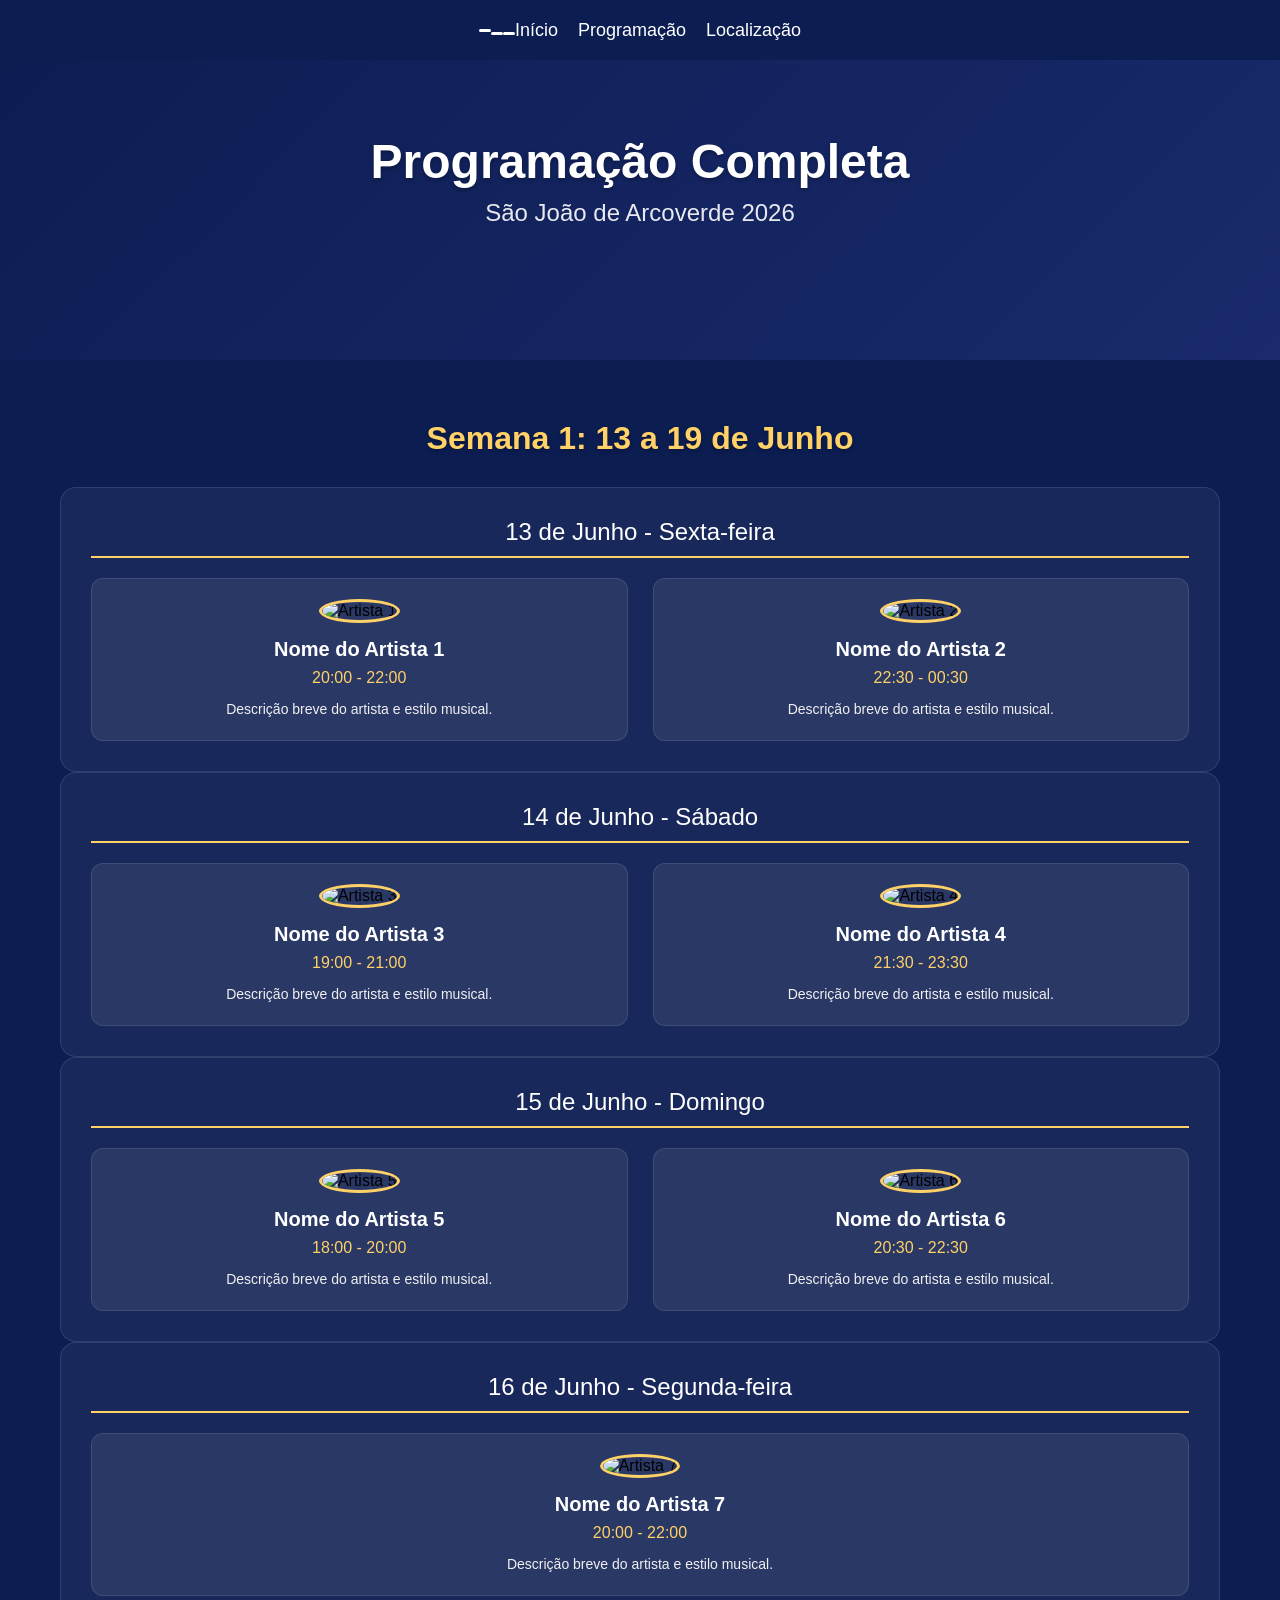
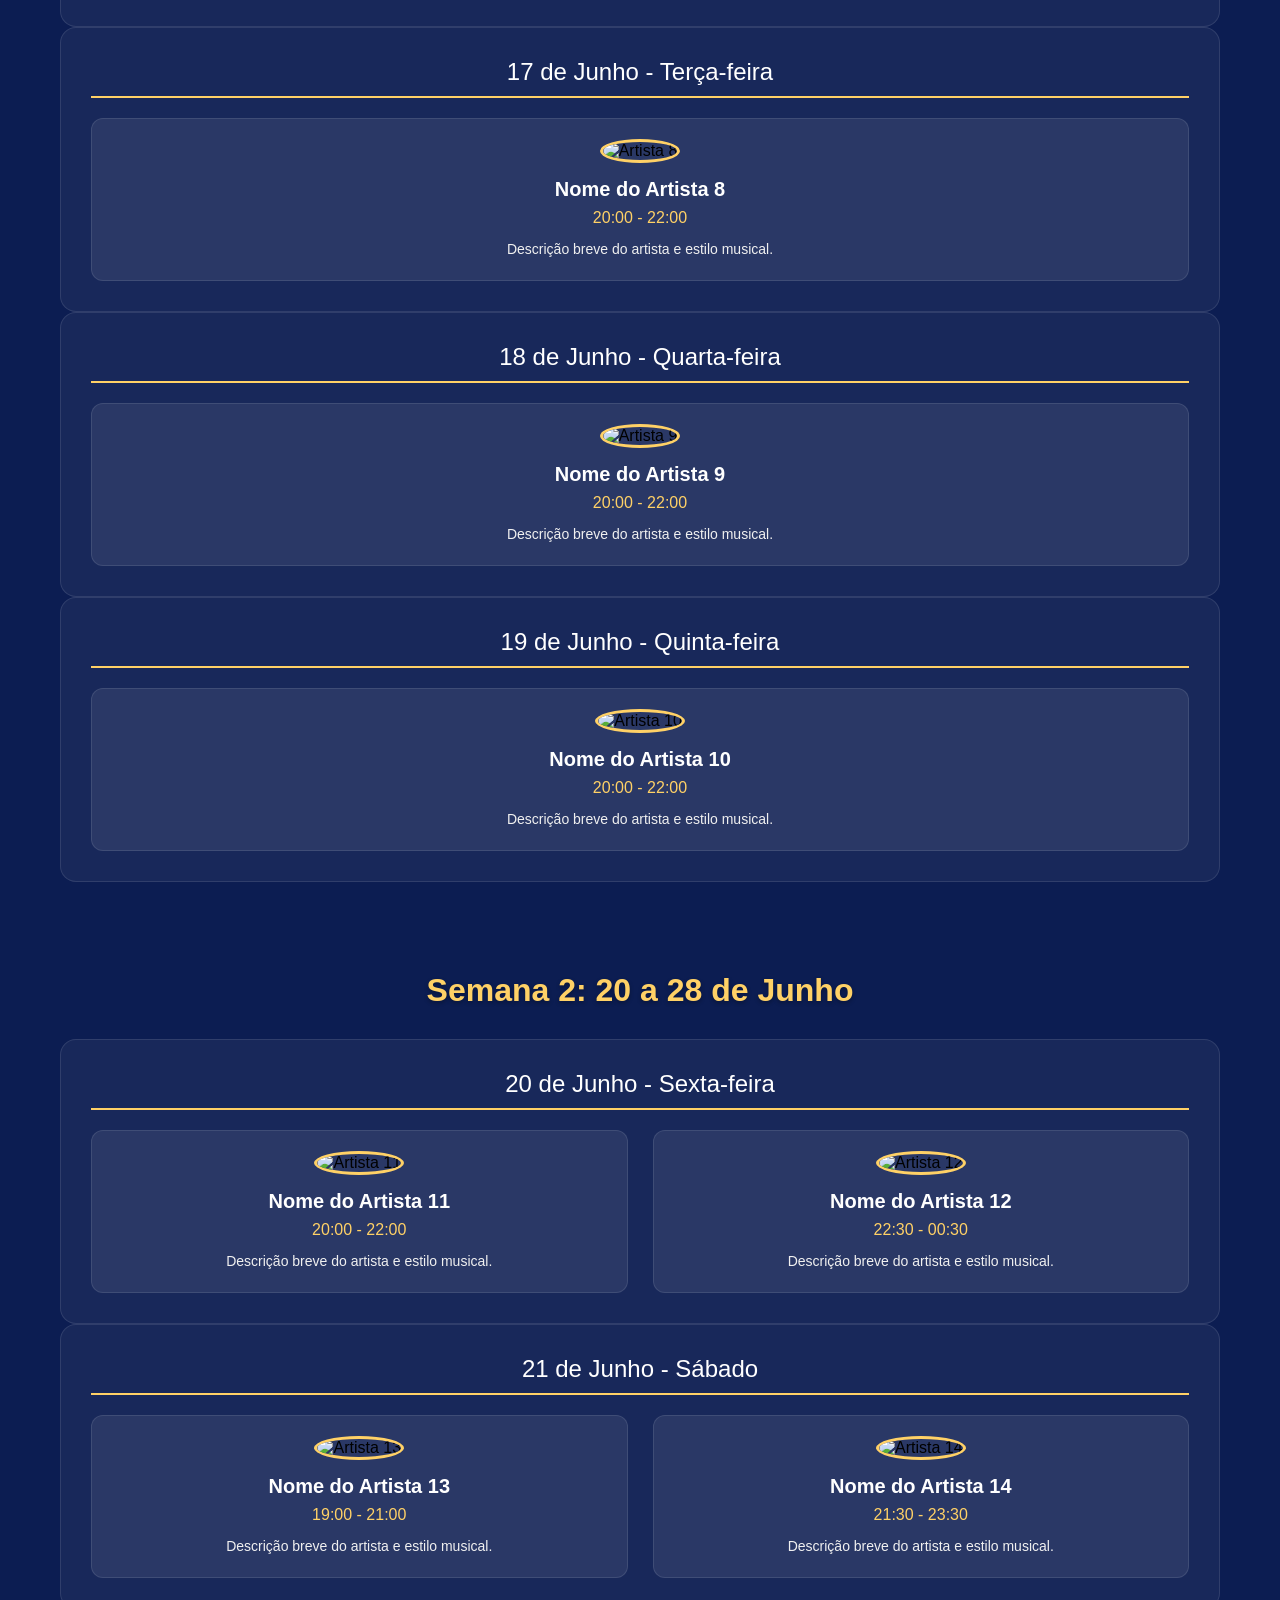
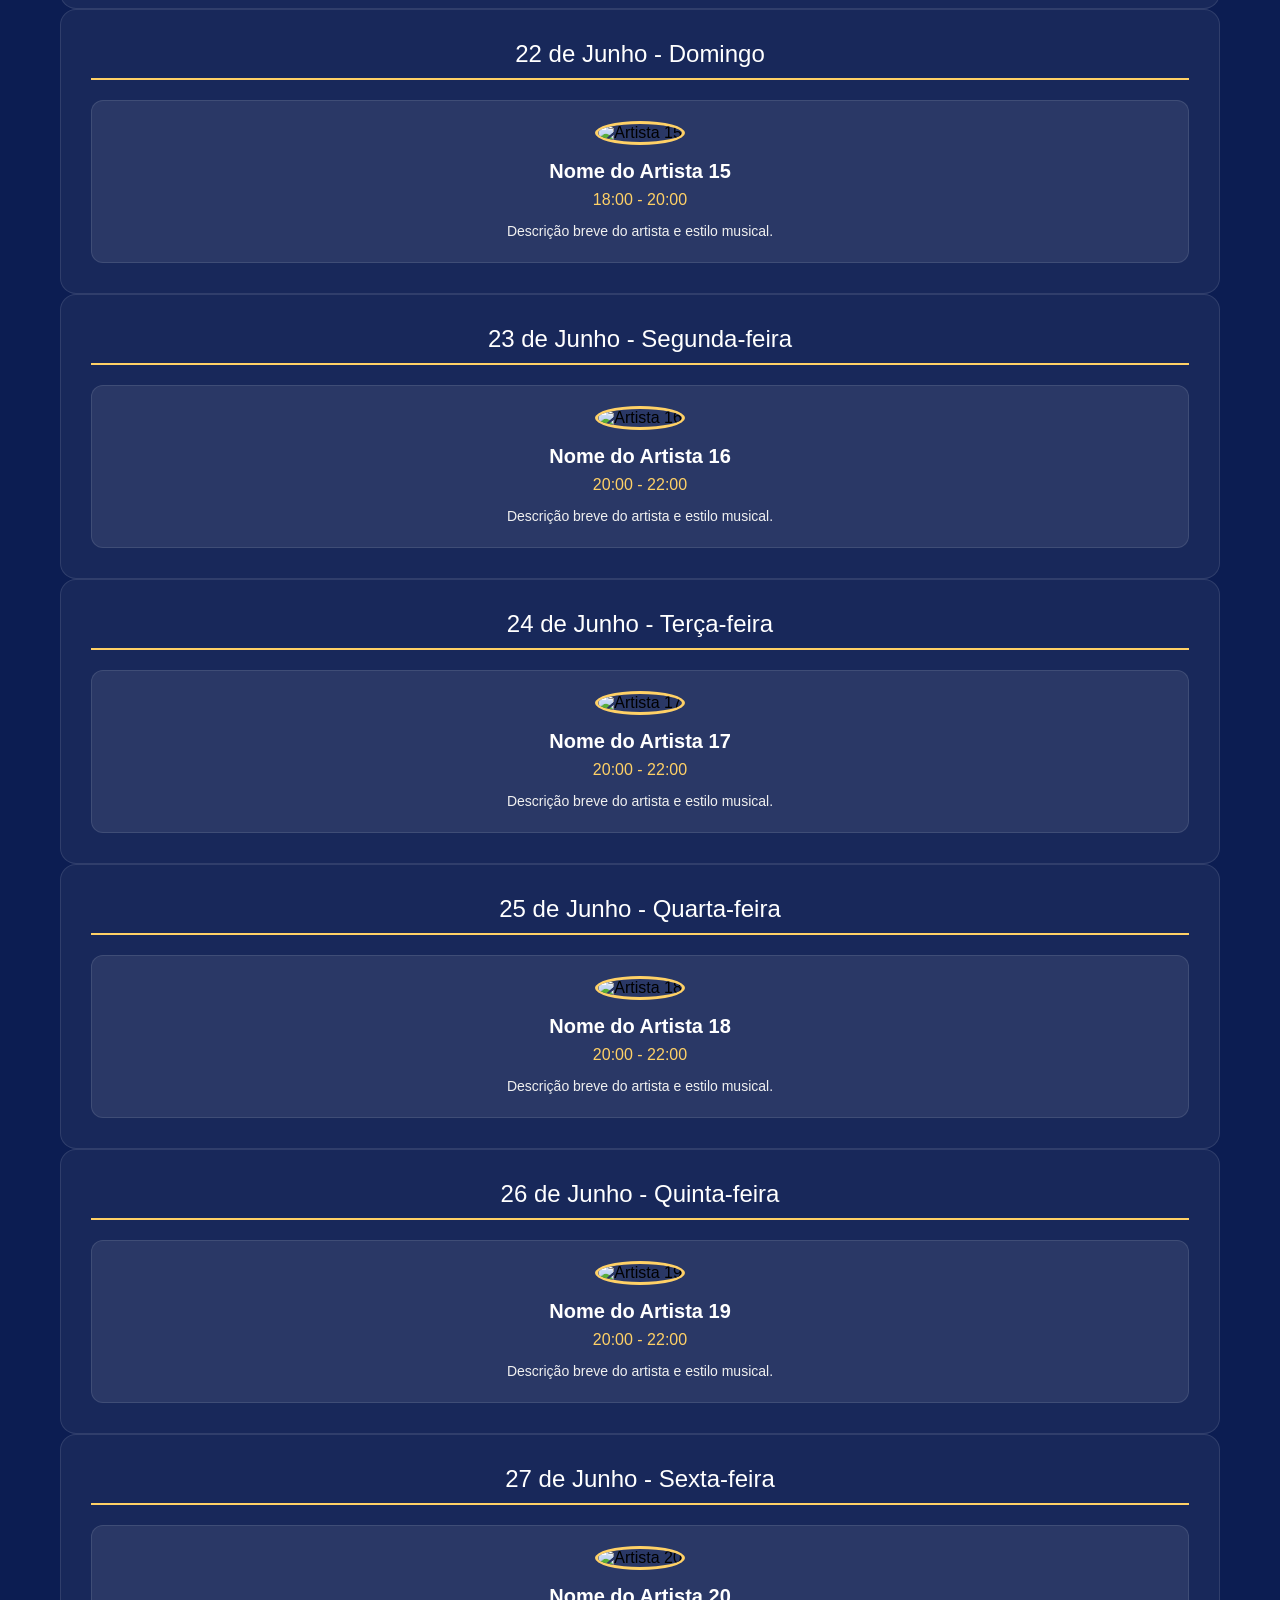
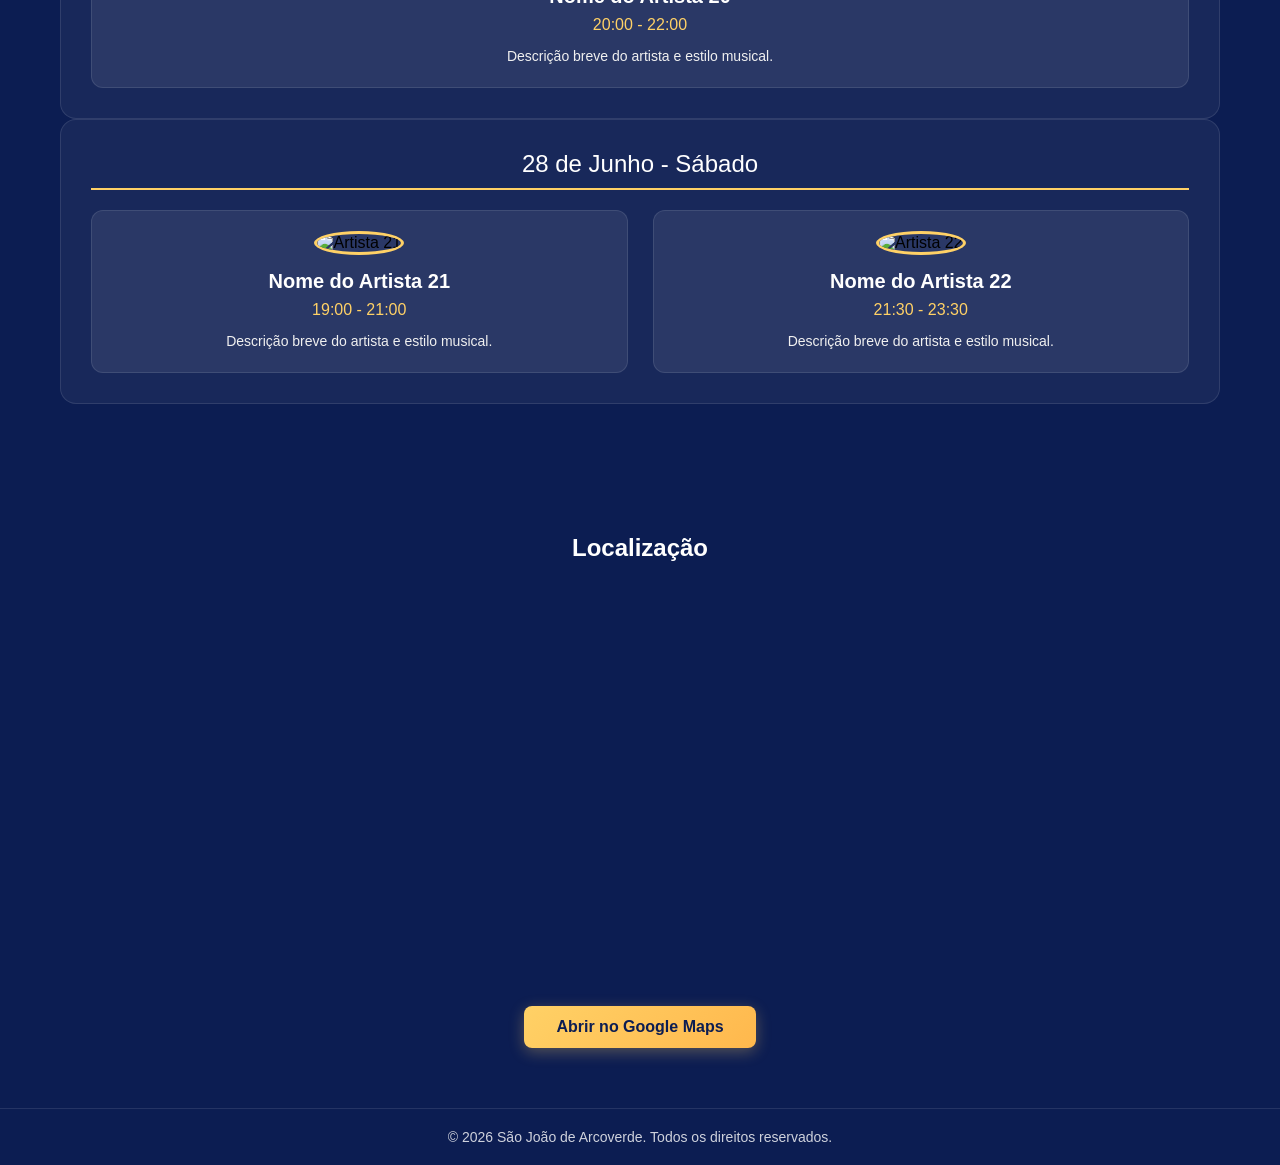
==== programacao.html @ f246c782 "galeria e pagina da programação adicionada" ====
<!DOCTYPE html>
<html lang="pt-BR">
<head>
    <meta charset="UTF-8">
    <meta name="viewport" content="width=device-width, initial-scale=1.0">
    <link rel="stylesheet" href="./assets/styles/style.css">
    <script src="./assets/js/script.js" defer></script>
    <title>Programação - São João de Arcoverde</title>
</head>
<body>
    <header>
        <button class="menuBtn" aria-label="Abrir menu">
            <span></span>
            <span></span>
            <span></span>
        </button>
        <h2 class="headTitle">São João - Arcoverde</h2>
        <nav>
            <ul class="menu hidden">
                <li><a href="./index.html">Início</a></li>
                <li><a href="./programacao.html">Programação</a></li>
                <li><a href="#localizacao">Localização</a></li>
            </ul>
        </nav>
    </header>

    <main>
        <section class="programacaoHero">
            <h1 class="programacaoTitle">Programação Completa</h1>
            <p class="programacaoSubtitle">São João de Arcoverde 2026</p>
        </section>

        <section class="programacaoContent">
            <div class="programacaoGrid">
                <!-- Semana 1: 13-19 de Junho -->
                <div class="semanaProgramacao">
                    <h2 class="semanaTitle">Semana 1: 13 a 19 de Junho</h2>
                    
                    <!-- Dia 13 -->
                    <div class="diaProgramacao">
                        <h3 class="diaTitle">13 de Junho - Sexta-feira</h3>
                        <div class="artistasDia">
                            <div class="artistaCard">
                                <img src="./assets/imgs/artista1.jpg" alt="Artista 1" class="artistaImg">
                                <h4 class="artistaNome">Nome do Artista 1</h4>
                                <p class="artistaHorario">20:00 - 22:00</p>
                                <p class="artistaDescricao">Descrição breve do artista e estilo musical.</p>
                            </div>
                            <div class="artistaCard">
                                <img src="./assets/imgs/artista2.jpg" alt="Artista 2" class="artistaImg">
                                <h4 class="artistaNome">Nome do Artista 2</h4>
                                <p class="artistaHorario">22:30 - 00:30</p>
                                <p class="artistaDescricao">Descrição breve do artista e estilo musical.</p>
                            </div>
                        </div>
                    </div>

                    <!-- Dia 14 -->
                    <div class="diaProgramacao">
                        <h3 class="diaTitle">14 de Junho - Sábado</h3>
                        <div class="artistasDia">
                            <div class="artistaCard">
                                <img src="./assets/imgs/artista3.jpg" alt="Artista 3" class="artistaImg">
                                <h4 class="artistaNome">Nome do Artista 3</h4>
                                <p class="artistaHorario">19:00 - 21:00</p>
                                <p class="artistaDescricao">Descrição breve do artista e estilo musical.</p>
                            </div>
                            <div class="artistaCard">
                                <img src="./assets/imgs/artista4.jpg" alt="Artista 4" class="artistaImg">
                                <h4 class="artistaNome">Nome do Artista 4</h4>
                                <p class="artistaHorario">21:30 - 23:30</p>
                                <p class="artistaDescricao">Descrição breve do artista e estilo musical.</p>
                            </div>
                        </div>
                    </div>

                    <!-- Dia 15 -->
                    <div class="diaProgramacao">
                        <h3 class="diaTitle">15 de Junho - Domingo</h3>
                        <div class="artistasDia">
                            <div class="artistaCard">
                                <img src="./assets/imgs/artista5.jpg" alt="Artista 5" class="artistaImg">
                                <h4 class="artistaNome">Nome do Artista 5</h4>
                                <p class="artistaHorario">18:00 - 20:00</p>
                                <p class="artistaDescricao">Descrição breve do artista e estilo musical.</p>
                            </div>
                            <div class="artistaCard">
                                <img src="./assets/imgs/artista6.jpg" alt="Artista 6" class="artistaImg">
                                <h4 class="artistaNome">Nome do Artista 6</h4>
                                <p class="artistaHorario">20:30 - 22:30</p>
                                <p class="artistaDescricao">Descrição breve do artista e estilo musical.</p>
                            </div>
                        </div>
                    </div>

                    <!-- Dia 16 -->
                    <div class="diaProgramacao">
                        <h3 class="diaTitle">16 de Junho - Segunda-feira</h3>
                        <div class="artistasDia">
                            <div class="artistaCard">
                                <img src="./assets/imgs/artista7.jpg" alt="Artista 7" class="artistaImg">
                                <h4 class="artistaNome">Nome do Artista 7</h4>
                                <p class="artistaHorario">20:00 - 22:00</p>
                                <p class="artistaDescricao">Descrição breve do artista e estilo musical.</p>
                            </div>
                        </div>
                    </div>

                    <!-- Dia 17 -->
                    <div class="diaProgramacao">
                        <h3 class="diaTitle">17 de Junho - Terça-feira</h3>
                        <div class="artistasDia">
                            <div class="artistaCard">
                                <img src="./assets/imgs/artista8.jpg" alt="Artista 8" class="artistaImg">
                                <h4 class="artistaNome">Nome do Artista 8</h4>
                                <p class="artistaHorario">20:00 - 22:00</p>
                                <p class="artistaDescricao">Descrição breve do artista e estilo musical.</p>
                            </div>
                        </div>
                    </div>

                    <!-- Dia 18 -->
                    <div class="diaProgramacao">
                        <h3 class="diaTitle">18 de Junho - Quarta-feira</h3>
                        <div class="artistasDia">
                            <div class="artistaCard">
                                <img src="./assets/imgs/artista9.jpg" alt="Artista 9" class="artistaImg">
                                <h4 class="artistaNome">Nome do Artista 9</h4>
                                <p class="artistaHorario">20:00 - 22:00</p>
                                <p class="artistaDescricao">Descrição breve do artista e estilo musical.</p>
                            </div>
                        </div>
                    </div>

                    <!-- Dia 19 -->
                    <div class="diaProgramacao">
                        <h3 class="diaTitle">19 de Junho - Quinta-feira</h3>
                        <div class="artistasDia">
                            <div class="artistaCard">
                                <img src="./assets/imgs/artista10.jpg" alt="Artista 10" class="artistaImg">
                                <h4 class="artistaNome">Nome do Artista 10</h4>
                                <p class="artistaHorario">20:00 - 22:00</p>
                                <p class="artistaDescricao">Descrição breve do artista e estilo musical.</p>
                            </div>
                        </div>
                    </div>
                </div>

                <!-- Semana 2: 20-28 de Junho -->
                <div class="semanaProgramacao">
                    <h2 class="semanaTitle">Semana 2: 20 a 28 de Junho</h2>
                    
                    <!-- Dia 20 -->
                    <div class="diaProgramacao">
                        <h3 class="diaTitle">20 de Junho - Sexta-feira</h3>
                        <div class="artistasDia">
                            <div class="artistaCard">
                                <img src="./assets/imgs/artista11.jpg" alt="Artista 11" class="artistaImg">
                                <h4 class="artistaNome">Nome do Artista 11</h4>
                                <p class="artistaHorario">20:00 - 22:00</p>
                                <p class="artistaDescricao">Descrição breve do artista e estilo musical.</p>
                            </div>
                            <div class="artistaCard">
                                <img src="./assets/imgs/artista12.jpg" alt="Artista 12" class="artistaImg">
                                <h4 class="artistaNome">Nome do Artista 12</h4>
                                <p class="artistaHorario">22:30 - 00:30</p>
                                <p class="artistaDescricao">Descrição breve do artista e estilo musical.</p>
                            </div>
                        </div>
                    </div>

                    <!-- Dia 21 -->
                    <div class="diaProgramacao">
                        <h3 class="diaTitle">21 de Junho - Sábado</h3>
                        <div class="artistasDia">
                            <div class="artistaCard">
                                <img src="./assets/imgs/artista13.jpg" alt="Artista 13" class="artistaImg">
                                <h4 class="artistaNome">Nome do Artista 13</h4>
                                <p class="artistaHorario">19:00 - 21:00</p>
                                <p class="artistaDescricao">Descrição breve do artista e estilo musical.</p>
                            </div>
                            <div class="artistaCard">
                                <img src="./assets/imgs/artista14.jpg" alt="Artista 14" class="artistaImg">
                                <h4 class="artistaNome">Nome do Artista 14</h4>
                                <p class="artistaHorario">21:30 - 23:30</p>
                                <p class="artistaDescricao">Descrição breve do artista e estilo musical.</p>
                            </div>
                        </div>
                    </div>

                    <!-- Dia 22 -->
                    <div class="diaProgramacao">
                        <h3 class="diaTitle">22 de Junho - Domingo</h3>
                        <div class="artistasDia">
                            <div class="artistaCard">
                                <img src="./assets/imgs/artista15.jpg" alt="Artista 15" class="artistaImg">
                                <h4 class="artistaNome">Nome do Artista 15</h4>
                                <p class="artistaHorario">18:00 - 20:00</p>
                                <p class="artistaDescricao">Descrição breve do artista e estilo musical.</p>
                            </div>
                        </div>
                    </div>

                    <!-- Dia 23 -->
                    <div class="diaProgramacao">
                        <h3 class="diaTitle">23 de Junho - Segunda-feira</h3>
                        <div class="artistasDia">
                            <div class="artistaCard">
                                <img src="./assets/imgs/artista16.jpg" alt="Artista 16" class="artistaImg">
                                <h4 class="artistaNome">Nome do Artista 16</h4>
                                <p class="artistaHorario">20:00 - 22:00</p>
                                <p class="artistaDescricao">Descrição breve do artista e estilo musical.</p>
                            </div>
                        </div>
                    </div>

                    <!-- Dia 24 -->
                    <div class="diaProgramacao">
                        <h3 class="diaTitle">24 de Junho - Terça-feira</h3>
                        <div class="artistasDia">
                            <div class="artistaCard">
                                <img src="./assets/imgs/artista17.jpg" alt="Artista 17" class="artistaImg">
                                <h4 class="artistaNome">Nome do Artista 17</h4>
                                <p class="artistaHorario">20:00 - 22:00</p>
                                <p class="artistaDescricao">Descrição breve do artista e estilo musical.</p>
                            </div>
                        </div>
                    </div>

                    <!-- Dia 25 -->
                    <div class="diaProgramacao">
                        <h3 class="diaTitle">25 de Junho - Quarta-feira</h3>
                        <div class="artistasDia">
                            <div class="artistaCard">
                                <img src="./assets/imgs/artista18.jpg" alt="Artista 18" class="artistaImg">
                                <h4 class="artistaNome">Nome do Artista 18</h4>
                                <p class="artistaHorario">20:00 - 22:00</p>
                                <p class="artistaDescricao">Descrição breve do artista e estilo musical.</p>
                            </div>
                        </div>
                    </div>

                    <!-- Dia 26 -->
                    <div class="diaProgramacao">
                        <h3 class="diaTitle">26 de Junho - Quinta-feira</h3>
                        <div class="artistasDia">
                            <div class="artistaCard">
                                <img src="./assets/imgs/artista19.jpg" alt="Artista 19" class="artistaImg">
                                <h4 class="artistaNome">Nome do Artista 19</h4>
                                <p class="artistaHorario">20:00 - 22:00</p>
                                <p class="artistaDescricao">Descrição breve do artista e estilo musical.</p>
                            </div>
                        </div>
                    </div>

                    <!-- Dia 27 -->
                    <div class="diaProgramacao">
                        <h3 class="diaTitle">27 de Junho - Sexta-feira</h3>
                        <div class="artistasDia">
                            <div class="artistaCard">
                                <img src="./assets/imgs/artista20.jpg" alt="Artista 20" class="artistaImg">
                                <h4 class="artistaNome">Nome do Artista 20</h4>
                                <p class="artistaHorario">20:00 - 22:00</p>
                                <p class="artistaDescricao">Descrição breve do artista e estilo musical.</p>
                            </div>
                        </div>
                    </div>

                    <!-- Dia 28 -->
                    <div class="diaProgramacao">
                        <h3 class="diaTitle">28 de Junho - Sábado</h3>
                        <div class="artistasDia">
                            <div class="artistaCard">
                                <img src="./assets/imgs/artista21.jpg" alt="Artista 21" class="artistaImg">
                                <h4 class="artistaNome">Nome do Artista 21</h4>
                                <p class="artistaHorario">19:00 - 21:00</p>
                                <p class="artistaDescricao">Descrição breve do artista e estilo musical.</p>
                            </div>
                            <div class="artistaCard">
                                <img src="./assets/imgs/artista22.jpg" alt="Artista 22" class="artistaImg">
                                <h4 class="artistaNome">Nome do Artista 22</h4>
                                <p class="artistaHorario">21:30 - 23:30</p>
                                <p class="artistaDescricao">Descrição breve do artista e estilo musical.</p>
                            </div>
                        </div>
                    </div>
                </div>
            </div>
        </section>

        <section class="mapArea" id="localizacao">
            <h2 class="mapTitle">Localização</h2>
            <iframe
                class="googleMap"
                src="https://www.google.com/maps/embed?pb=!1m18!1m12!1m3!1d3941.6926943689827!2d-37.047869536807184!3d-8.420156169246644!2m3!1f0!2f0!3f0!3m2!1i1024!2i768!4f13.1!3m3!1m2!1s0x7abc1e1e1e1e1e1d%3A0x1e1e1e1e1e1e1e1e!2sSão%20João%20-%20Arcoverde!5e0!3m2!1spt-BR!2sbr!4v1234567890"
                allowfullscreen=""
                loading="lazy"
                referrerpolicy="no-referrer-when-downgrade">
            </iframe>
            <a href="https://maps.app.goo.gl/v4V2ymxWU1QbPWB77" target="_blank" class="mapsRouteBtn">
                Abrir no Google Maps
            </a>
        </section>
    </main>

    <footer>
        <p>&copy; 2026 São João de Arcoverde. Todos os direitos reservados.</p>
    </footer>

</body>
</html>
---- assets/styles/style.css ----
* {
  margin: 0;
  padding: 0;
  box-sizing: border-box;
  /* border: 1px solid gray; */
}

body {
  font-family: "Poppins", sans-serif;
  background: #f5f5f5;
  display: flex;
  flex-direction: column;
  min-height: 100vh;
  background-color: #0c1d52;
}

main {
  flex: 1;
  width: 100%;
}

header {
  width: 100%;
  height: 60px;
  background-color: #0c1d52;
  color: white;
  display: flex;
  justify-content: center;
  align-items: center;
  position: fixed;
  top: 0;
  left: 0;
  z-index: 1000;
}

nav ul {
  list-style: none;
  display: flex;
  gap: 20px;
}

nav ul li a {
  color: white;
  text-decoration: none;
  font-size: 18px;
  transition: color 0.3s ease;
}

nav ul li a:hover {
  color: #ff6347;
}

.menuBtn {
  display: none;
  background: none;
  border: none;
  width: 36px;
  height: 36px;
  cursor: pointer;
  position: relative;
  padding: 0;
  justify-content: center;
  align-items: center;
  display: inline-flex;
}

.menuBtn span {
  display: block;
  width: 100%;
  height: 3px;
  background: white;
  border-radius: 2px;
  transition: transform 0.3s ease, opacity 0.25s ease;
}

.menuBtn span + span {
  margin-top: 6px;
}

.menuBtn.active span:nth-child(1) {
  transform: translateY(9px) rotate(45deg);
}

.menuBtn.active span:nth-child(2) {
  opacity: 0;
  transform: translateX(-10px);
}

.menuBtn.active span:nth-child(3) {
  transform: translateY(-9px) rotate(-45deg);
}

.headTitle {
  display: none;
  font-size: 18px;
  font-weight: bold;
  color: white;
}

.mapArea {
  width: 100%;
  max-width: 900px;
  margin: 40px auto;
  padding: 20px;
  text-align: center;
}

.mapTitle {
  color: white;
  font-size: 24px;
  font-weight: bold;
  margin-bottom: 20px;
}

.googleMap {
  width: 100%;
  height: 400px;
  border: none;
  border-radius: 12px;
  margin-bottom: 20px;
}

.mapsRouteBtn {
  display: inline-block;
  background: linear-gradient(135deg, #ffd166 0%, #ffb84d 100%);
  color: #0c1d52;
  padding: 12px 32px;
  border-radius: 8px;
  text-decoration: none;
  font-weight: 600;
  font-size: 16px;
  transition: transform 0.3s ease, box-shadow 0.3s ease;
  box-shadow: 0 4px 15px rgba(255, 209, 102, 0.3);
}

.mapsRouteBtn:hover {
  transform: translateY(-2px);
  box-shadow: 0 6px 20px rgba(255, 209, 102, 0.5);
}

.seeProgramation {
  width: 100%;
  display: flex;
  justify-content: center;
  margin: 40px 0 20px;
}

.seeProgramationBtn {
  display: inline-block;
  background: linear-gradient(135deg, #ff2c2c 0%, #ff2c2c 100%);
  color: white;
  padding: 14px 32px;
  border-radius: 999px;
  text-decoration: none;
  font-weight: bold;
  font-size: 16px;
  transition: transform 0.25s ease, box-shadow 0.25s ease, opacity 0.25s ease;
  box-shadow: 0 8px 20px rgba(0, 0, 0, 0.18);
}

.seeProgramationBtn:hover {
  transform: translateY(-2px);
  opacity: 0.95;
  box-shadow: 0 10px 24px rgba(0, 0, 0, 0.2);
}

.programacaoHero {
  width: 100%;
  height: 40vh;
  display: flex;
  flex-direction: column;
  justify-content: center;
  align-items: center;
  background: linear-gradient(135deg, #0c1d52 0%, #1a2a6c 100%);
  color: white;
  text-align: center;
  padding: 20px;
}

.programacaoTitle {
  font-size: 48px;
  font-weight: 700;
  margin-bottom: 10px;
  text-shadow: 0 2px 4px rgba(0, 0, 0, 0.3);
}

.programacaoSubtitle {
  font-size: 24px;
  opacity: 0.9;
  font-weight: 300;
}

.programacaoContent {
  width: 100%;
  max-width: 1200px;
  margin: 60px auto;
  padding: 0 20px;
}

.programacaoGrid {
  display: grid;
  gap: 40px;
}

.diaProgramacao {
  background: rgba(255, 255, 255, 0.05);
  border-radius: 16px;
  padding: 30px;
  border: 1px solid rgba(255, 255, 255, 0.1);
}

.diaTitle {
  color: white;
  font-size: 28px;
  font-weight: 600;
  margin-bottom: 25px;
  text-align: center;
}

.artistasDia {
  display: grid;
  grid-template-columns: repeat(auto-fit, minmax(300px, 1fr));
  gap: 25px;
}

.artistaCard {
  background: rgba(255, 255, 255, 0.08);
  border-radius: 12px;
  padding: 20px;
  text-align: center;
  transition: transform 0.3s ease, box-shadow 0.3s ease;
  border: 1px solid rgba(255, 255, 255, 0.1);
}

.artistaCard:hover {
  transform: translateY(-5px);
  box-shadow: 0 8px 25px rgba(0, 0, 0, 0.2);
}

.artistaImg {
  width: 120px;
  height: 120px;
  border-radius: 50%;
  -o-object-fit: cover;
     object-fit: cover;
  margin-bottom: 15px;
  border: 3px solid #ffd166;
}

.artistaNome {
  color: white;
  font-size: 20px;
  font-weight: 600;
  margin-bottom: 8px;
}

.artistaHorario {
  color: #ffd166;
  font-size: 16px;
  font-weight: 500;
  margin-bottom: 12px;
}

.artistaDescricao {
  color: #f0f0f0;
  font-size: 14px;
  line-height: 1.5;
}

.semanaProgramacao {
  margin-bottom: 50px;
}

.semanaTitle {
  color: #ffd166;
  font-size: 32px;
  font-weight: 600;
  margin-bottom: 30px;
  text-align: center;
  text-shadow: 0 2px 4px rgba(0, 0, 0, 0.3);
}

.diaTitle {
  color: white;
  font-size: 24px;
  font-weight: 500;
  margin-bottom: 20px;
  text-align: center;
  border-bottom: 2px solid #ffd166;
  padding-bottom: 10px;
}

footer {
  width: 100%;
  background-color: #0c1d52;
  color: white;
  text-align: center;
  padding: 20px 0;
  margin-top: auto;
  border-top: 1px solid rgba(255, 255, 255, 0.1);
}

footer p {
  margin: 0;
  font-size: 14px;
  opacity: 0.8;
}

@media (max-width: 768px) {
  .menuBtn {
    display: block;
    position: absolute;
    right: 5%;
    text-align: center;
  }
  .headTitle {
    display: block;
    position: absolute;
    left: 50%;
    transform: translateX(-50%);
  }
  main {
    width: 100%;
    height: 100%;
  }
  .backgroundImageArea {
    width: 100%;
    height: 30vh;
    display: flex;
    justify-content: center;
    align-items: center;
  }
  .backgroundImage {
    width: 100%;
    height: 100%;
    -o-object-fit: cover;
       object-fit: cover;
    background-color: white;
  }
  .regressiveCountArea h2 {
    color: white;
    font: bold 20px "Poppins", sans-serif;
    text-align: center;
  }
  .regressiveCountArea .regressiveCount {
    display: flex;
    justify-content: center;
    gap: 18px;
    flex-wrap: wrap;
    width: 100%;
    margin-top: 12px;
  }
  .regressiveCountArea .countdown-item {
    background: rgba(255, 255, 255, 0.08);
    border: 1px solid rgba(255, 255, 255, 0.18);
    border-radius: 14px;
    min-width: 90px;
    padding: 16px 14px;
    text-align: center;
  }
  .regressiveCountArea .countdown-value {
    display: block;
    font-size: 36px;
    font-weight: 700;
    color: #ffd166;
  }
  .regressiveCountArea .countdown-label {
    display: block;
    margin-top: 8px;
    font-size: 12px;
    letter-spacing: 0.14em;
    color: #f0f0f0;
  }
  .regressiveCountArea .countdown-ended {
    color: #ffd166;
    font-size: 18px;
    text-align: center;
    width: 100%;
  }
  .regressiveCountArea {
    width: 80%;
    height: 20vh;
    display: flex;
    justify-content: center;
    align-items: center;
    flex-direction: column;
    margin: 0 auto;
  }
  .galery {
    width: 100%;
    max-width: 1200px;
    margin: 60px auto 0;
    padding: 0 20px;
    text-align: center;
  }
  .galeryTitle {
    color: white;
    font: bold 24px "Poppins", sans-serif;
    margin-bottom: 20px;
  }
  .galeryContainer {
    overflow: hidden;
    width: 100%;
    border-radius: 12px;
    box-shadow: 0 4px 20px rgba(0, 0, 0, 0.3);
    position: relative;
  }
  .galeryImages {
    display: flex;
    width: 100%;
    transition: transform 0.5s ease;
  }
  .galeryImage {
    width: 100%;
    height: 400px;
    -o-object-fit: cover;
       object-fit: cover;
    flex-shrink: 0;
  }
  .galeryBtn {
    position: absolute;
    top: 50%;
    transform: translateY(-50%);
    background: rgba(255, 255, 255, 0.2);
    border: none;
    color: white;
    font-size: 24px;
    width: 50px;
    height: 50px;
    border-radius: 50%;
    cursor: pointer;
    display: flex;
    align-items: center;
    justify-content: center;
    transition: background 0.3s ease, transform 0.2s ease;
    z-index: 10;
  }
  .galeryBtn:hover {
    background: rgba(255, 255, 255, 0.4);
    transform: translateY(-50%) scale(1.1);
  }
  .prevBtn {
    left: 10px;
  }
  .nextBtn {
    right: 10px;
  }
  nav ul {
    display: flex;
    flex-direction: column;
    gap: 10px;
    position: absolute;
    top: 60px;
    right: 0px;
    background-color: #0c1d52;
    padding: 10px;
    border-radius: 5px;
    overflow: hidden;
    max-height: 0;
    opacity: 0;
    visibility: hidden;
    transform: translateY(-12px);
    transition: max-height 0.35s ease, opacity 0.35s ease, transform 0.35s ease, visibility 0.35s ease;
    pointer-events: none;
  }
  nav ul.show {
    max-height: 240px;
    opacity: 1;
    visibility: visible;
    transform: translateY(0);
    pointer-events: auto;
  }
  nav ul li a:hover {
    color: #ff6347;
  }
  .mapArea {
    width: 95%;
    padding: 15px;
    margin: 30px auto;
  }
  .mapTitle {
    font-size: 20px;
    margin-bottom: 15px;
  }
  .googleMap {
    height: 300px;
    margin-bottom: 15px;
  }
  .mapsRouteBtn {
    width: 100%;
    padding: 14px 20px;
    font-size: 14px;
  }
  .galery {
    width: 95%;
    padding: 15px;
    margin: 40px auto 0;
  }
  .galeryTitle {
    font-size: 20px;
    margin-bottom: 15px;
  }
  .galeryImage {
    height: 250px;
  }
  .galeryBtn {
    width: 40px;
    height: 40px;
    font-size: 20px;
  }
  .programacaoHero {
    height: 30vh;
    padding: 15px;
  }
  .programacaoTitle {
    font-size: 32px;
  }
  .programacaoSubtitle {
    font-size: 18px;
  }
  .programacaoContent {
    margin: 40px auto;
    padding: 0 15px;
  }
  .diaProgramacao {
    padding: 20px;
  }
  .diaTitle {
    font-size: 24px;
    margin-bottom: 20px;
  }
  .artistasDia {
    grid-template-columns: 1fr;
    gap: 20px;
  }
  .artistaCard {
    padding: 15px;
  }
  .artistaImg {
    width: 100px;
    height: 100px;
  }
  .artistaNome {
    font-size: 18px;
  }
  .artistaHorario {
    font-size: 14px;
  }
  .artistaDescricao {
    font-size: 13px;
  }
}/*# sourceMappingURL=style.css.map */
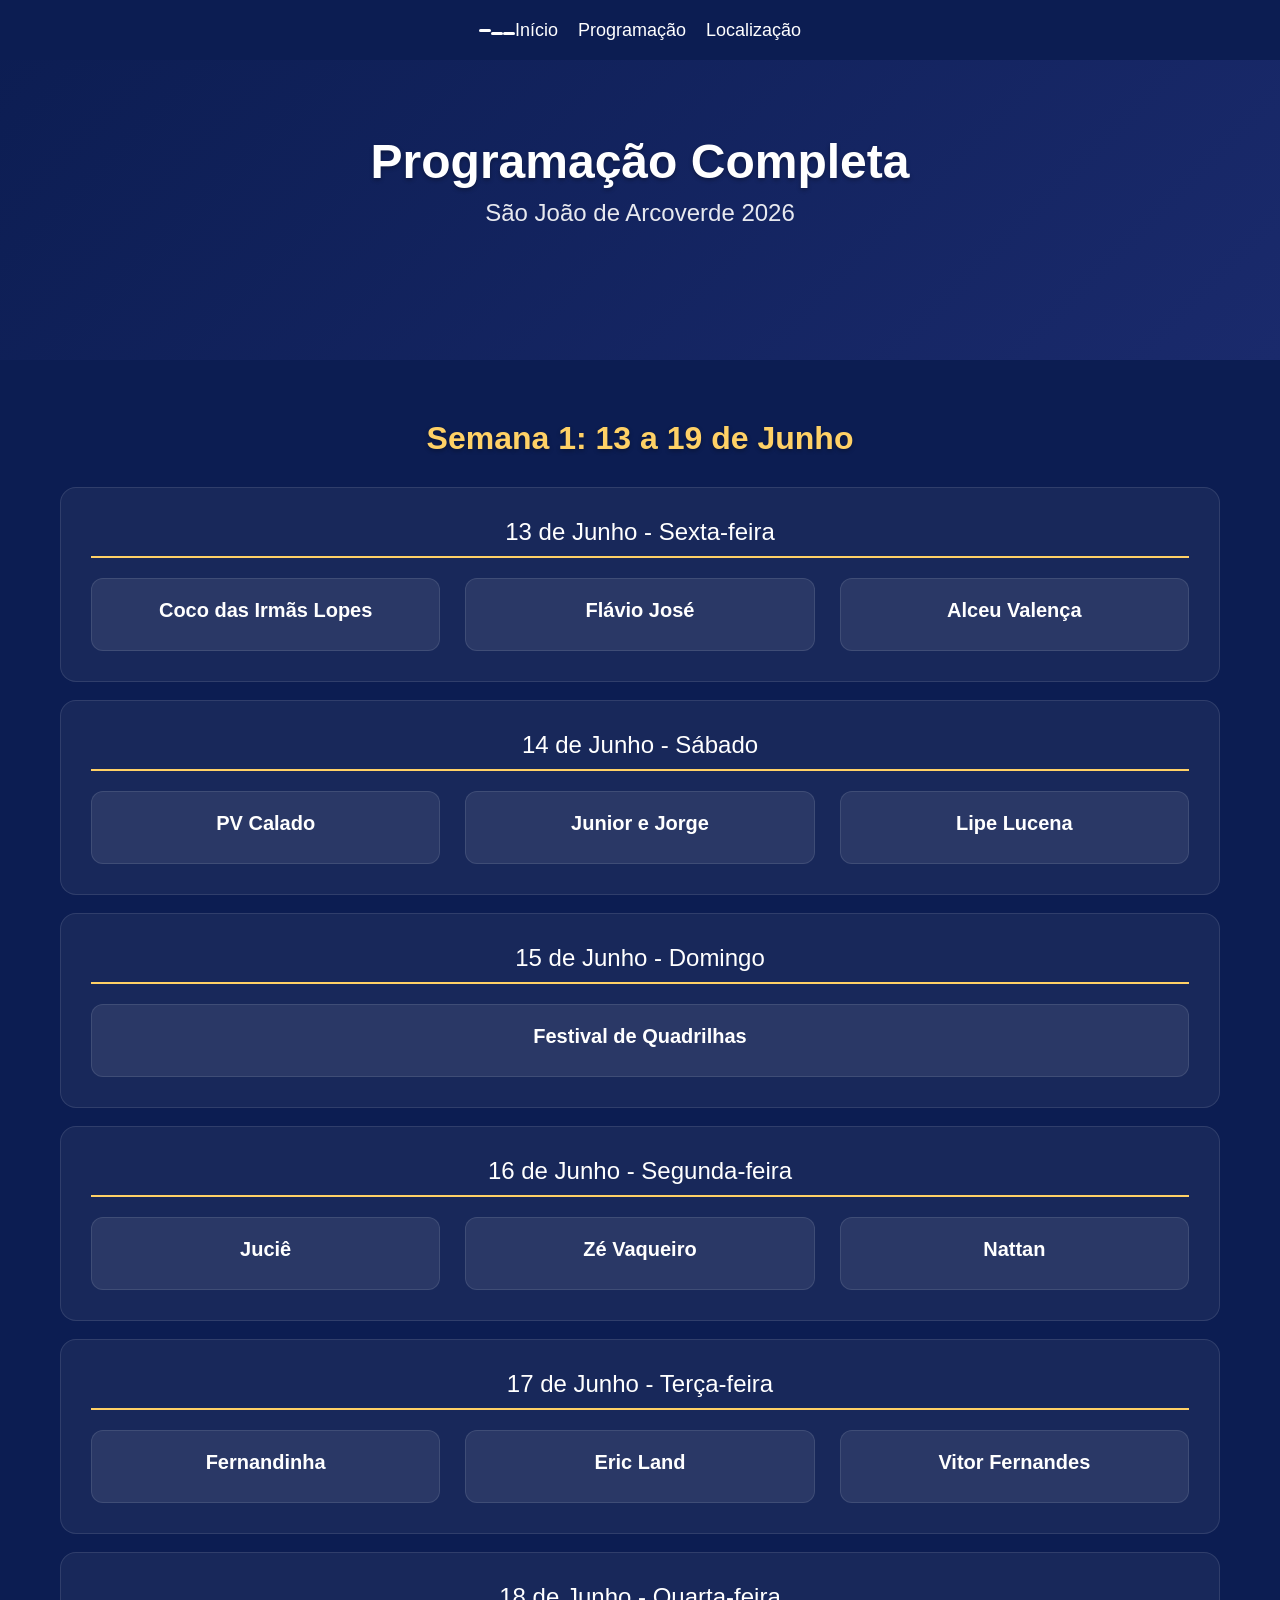
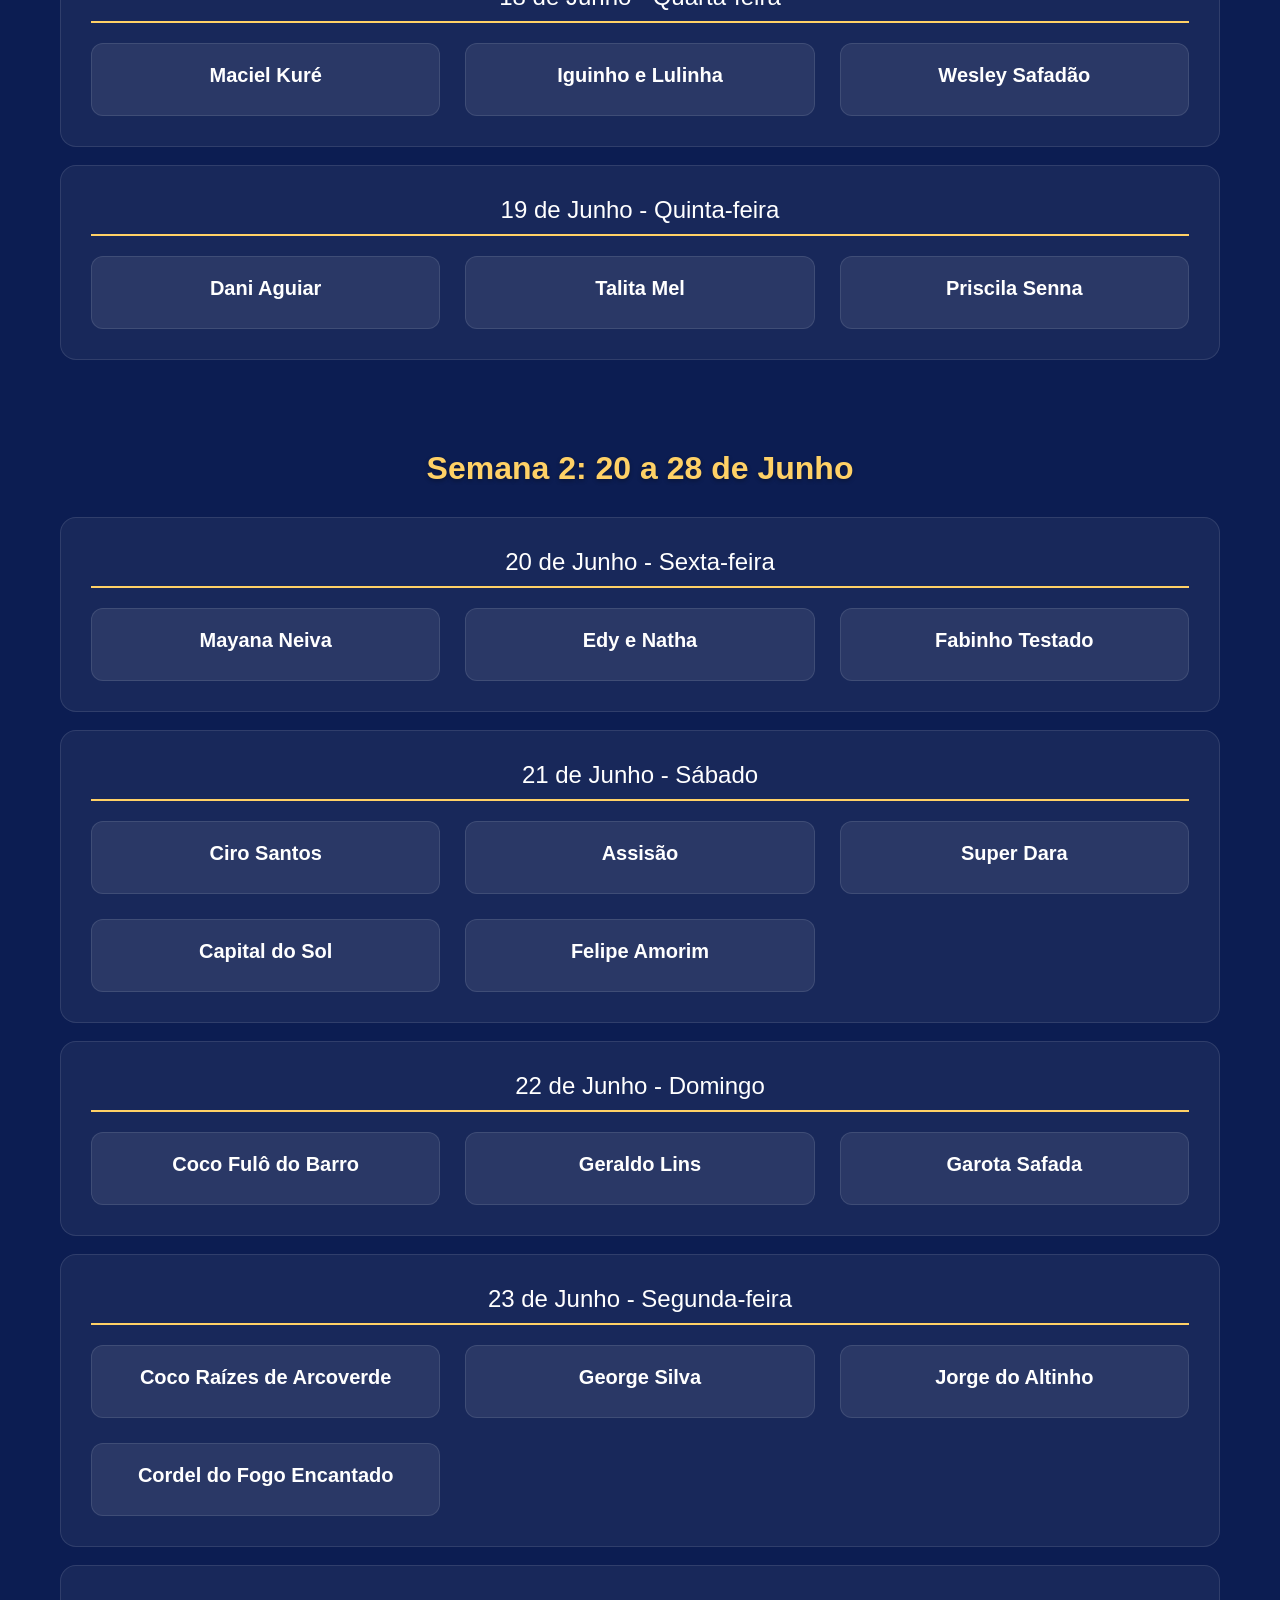
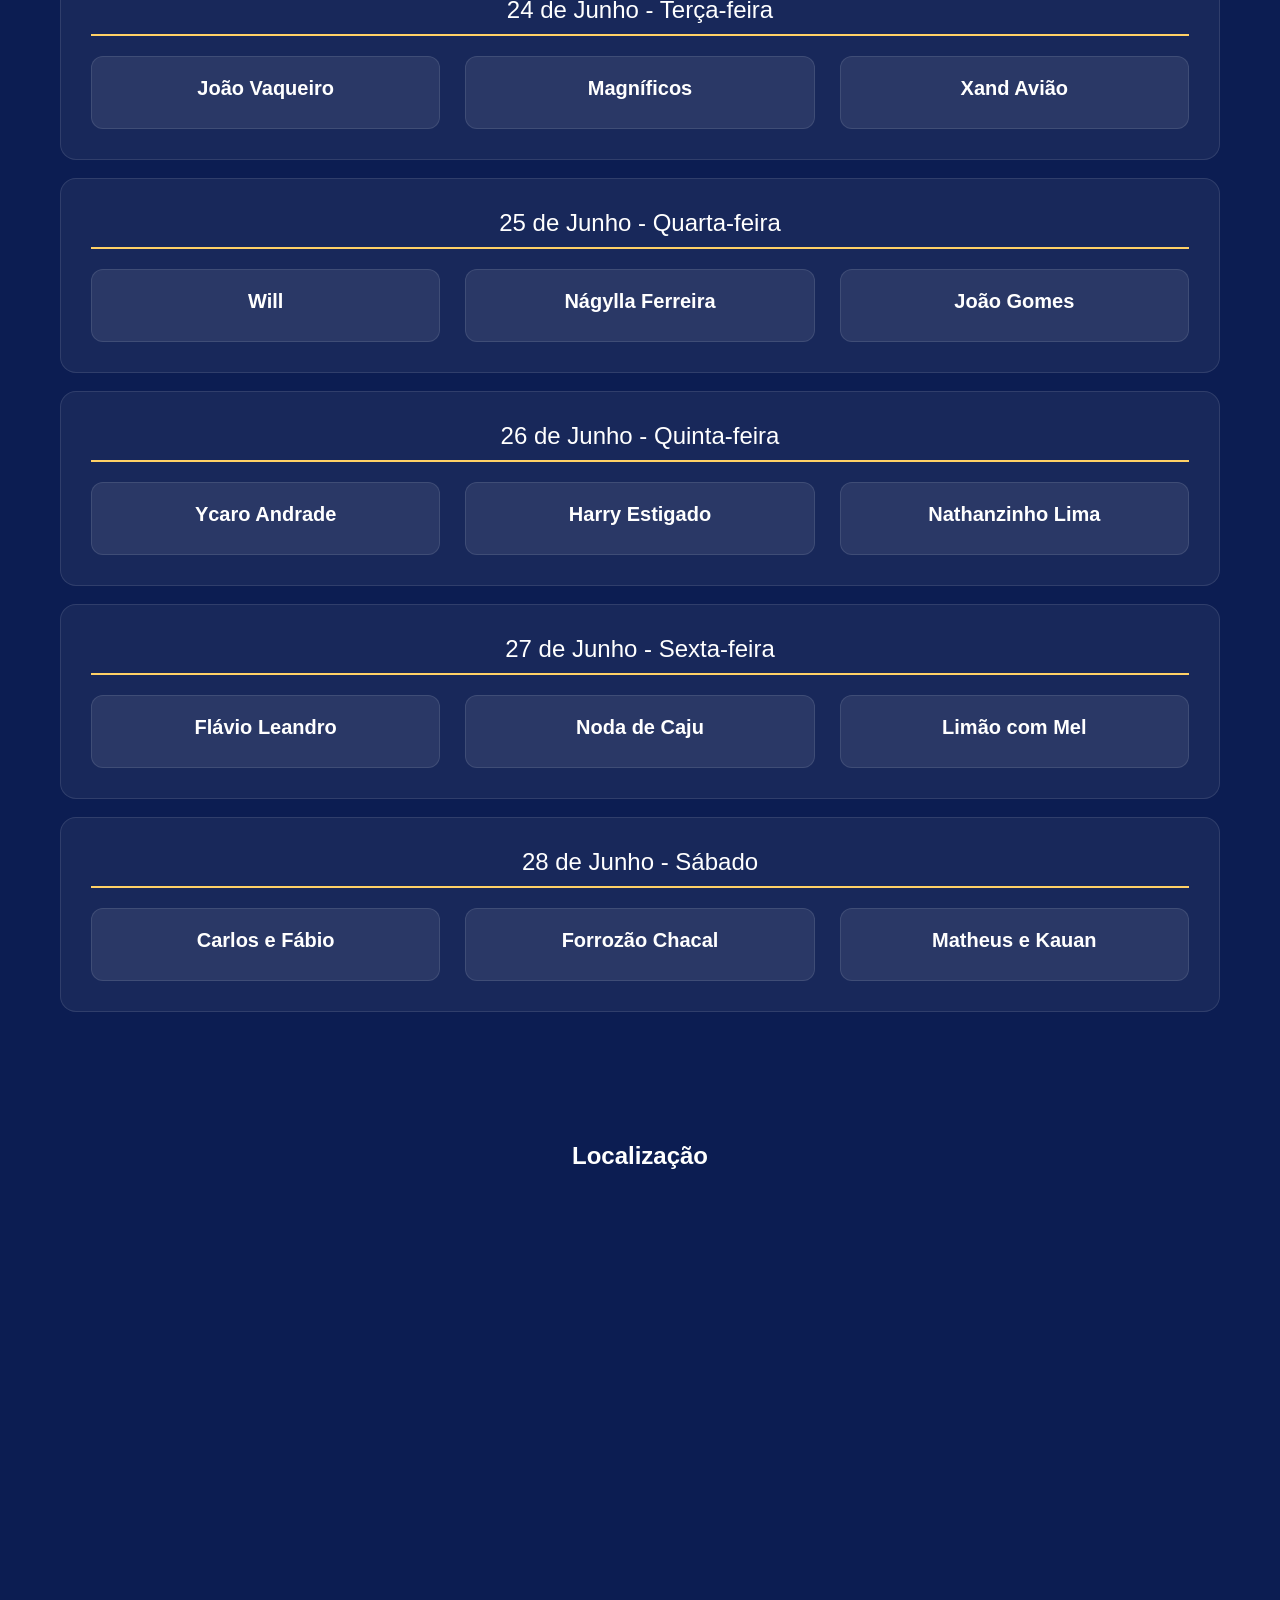
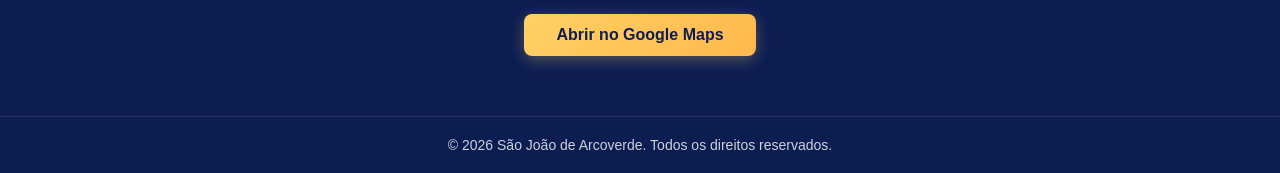
==== commit 13ddca98: "programação atualizada com os nomes dos artistas" ====
--- a/programacao.html
+++ b/programacao.html
@@ -32,255 +32,267 @@
 
         <section class="programacaoContent">
             <div class="programacaoGrid">
-                <!-- Semana 1: 13-19 de Junho -->
                 <div class="semanaProgramacao">
                     <h2 class="semanaTitle">Semana 1: 13 a 19 de Junho</h2>
-                    
+
                     <!-- Dia 13 -->
                     <div class="diaProgramacao">
                         <h3 class="diaTitle">13 de Junho - Sexta-feira</h3>
                         <div class="artistasDia">
                             <div class="artistaCard">
-                                <img src="./assets/imgs/artista1.jpg" alt="Artista 1" class="artistaImg">
-                                <h4 class="artistaNome">Nome do Artista 1</h4>
-                                <p class="artistaHorario">20:00 - 22:00</p>
-                                <p class="artistaDescricao">Descrição breve do artista e estilo musical.</p>
-                            </div>
-                            <div class="artistaCard">
-                                <img src="./assets/imgs/artista2.jpg" alt="Artista 2" class="artistaImg">
-                                <h4 class="artistaNome">Nome do Artista 2</h4>
-                                <p class="artistaHorario">22:30 - 00:30</p>
-                                <p class="artistaDescricao">Descrição breve do artista e estilo musical.</p>
-                            </div>
-                        </div>
-                    </div>
-
+                                <h4 class="artistaNome">Coco das Irmãs Lopes</h4>
+                            </div>
+                            <div class="artistaCard">
+                                <h4 class="artistaNome">Flávio José</h4>
+                            </div>
+                            <div class="artistaCard">
+                                <h4 class="artistaNome">Alceu Valença</h4>
+                            </div>
+                        </div>
+                    </div>
+                    <br>
                     <!-- Dia 14 -->
                     <div class="diaProgramacao">
                         <h3 class="diaTitle">14 de Junho - Sábado</h3>
                         <div class="artistasDia">
                             <div class="artistaCard">
-                                <img src="./assets/imgs/artista3.jpg" alt="Artista 3" class="artistaImg">
-                                <h4 class="artistaNome">Nome do Artista 3</h4>
-                                <p class="artistaHorario">19:00 - 21:00</p>
-                                <p class="artistaDescricao">Descrição breve do artista e estilo musical.</p>
-                            </div>
-                            <div class="artistaCard">
-                                <img src="./assets/imgs/artista4.jpg" alt="Artista 4" class="artistaImg">
-                                <h4 class="artistaNome">Nome do Artista 4</h4>
-                                <p class="artistaHorario">21:30 - 23:30</p>
-                                <p class="artistaDescricao">Descrição breve do artista e estilo musical.</p>
-                            </div>
-                        </div>
-                    </div>
-
+                                <h4 class="artistaNome">PV Calado</h4>
+                            </div>
+                            <div class="artistaCard">
+                                <h4 class="artistaNome">Junior e Jorge</h4>
+                            </div>
+                            <div class="artistaCard">
+                                <h4 class="artistaNome">Lipe Lucena</h4>
+                            </div>
+                        </div>
+                    </div>
+                    <br>
                     <!-- Dia 15 -->
                     <div class="diaProgramacao">
                         <h3 class="diaTitle">15 de Junho - Domingo</h3>
                         <div class="artistasDia">
                             <div class="artistaCard">
-                                <img src="./assets/imgs/artista5.jpg" alt="Artista 5" class="artistaImg">
-                                <h4 class="artistaNome">Nome do Artista 5</h4>
-                                <p class="artistaHorario">18:00 - 20:00</p>
-                                <p class="artistaDescricao">Descrição breve do artista e estilo musical.</p>
-                            </div>
-                            <div class="artistaCard">
-                                <img src="./assets/imgs/artista6.jpg" alt="Artista 6" class="artistaImg">
-                                <h4 class="artistaNome">Nome do Artista 6</h4>
-                                <p class="artistaHorario">20:30 - 22:30</p>
-                                <p class="artistaDescricao">Descrição breve do artista e estilo musical.</p>
-                            </div>
-                        </div>
-                    </div>
-
+                                <h4 class="artistaNome">Festival de Quadrilhas</h4>
+                            </div>
+                        </div>
+                    </div>
+                    <br>
                     <!-- Dia 16 -->
                     <div class="diaProgramacao">
                         <h3 class="diaTitle">16 de Junho - Segunda-feira</h3>
                         <div class="artistasDia">
                             <div class="artistaCard">
-                                <img src="./assets/imgs/artista7.jpg" alt="Artista 7" class="artistaImg">
-                                <h4 class="artistaNome">Nome do Artista 7</h4>
-                                <p class="artistaHorario">20:00 - 22:00</p>
-                                <p class="artistaDescricao">Descrição breve do artista e estilo musical.</p>
-                            </div>
-                        </div>
-                    </div>
-
+                                <h4 class="artistaNome">Juciê</h4>
+                            </div>
+                            <div class="artistaCard">
+                                <h4 class="artistaNome">Zé Vaqueiro</h4>
+                            </div>
+                            <div class="artistaCard">
+                                <h4 class="artistaNome">Nattan</h4>
+                            </div>
+                        </div>
+                    </div>
+                    <br>
                     <!-- Dia 17 -->
                     <div class="diaProgramacao">
                         <h3 class="diaTitle">17 de Junho - Terça-feira</h3>
                         <div class="artistasDia">
                             <div class="artistaCard">
-                                <img src="./assets/imgs/artista8.jpg" alt="Artista 8" class="artistaImg">
-                                <h4 class="artistaNome">Nome do Artista 8</h4>
-                                <p class="artistaHorario">20:00 - 22:00</p>
-                                <p class="artistaDescricao">Descrição breve do artista e estilo musical.</p>
-                            </div>
-                        </div>
-                    </div>
-
+                                <h4 class="artistaNome">Fernandinha</h4>
+                            </div>
+                            <div class="artistaCard">
+                                <h4 class="artistaNome">Eric Land</h4>
+                            </div>
+                            <div class="artistaCard">
+                                <h4 class="artistaNome">Vitor Fernandes</h4>
+                            </div>
+                        </div>
+                    </div>
+                    <br>
                     <!-- Dia 18 -->
                     <div class="diaProgramacao">
                         <h3 class="diaTitle">18 de Junho - Quarta-feira</h3>
                         <div class="artistasDia">
                             <div class="artistaCard">
-                                <img src="./assets/imgs/artista9.jpg" alt="Artista 9" class="artistaImg">
-                                <h4 class="artistaNome">Nome do Artista 9</h4>
-                                <p class="artistaHorario">20:00 - 22:00</p>
-                                <p class="artistaDescricao">Descrição breve do artista e estilo musical.</p>
-                            </div>
-                        </div>
-                    </div>
-
+                                <h4 class="artistaNome">Maciel Kuré</h4>
+                            </div>
+                            <div class="artistaCard">
+                                <h4 class="artistaNome">Iguinho e Lulinha</h4>
+                            </div>
+                            <div class="artistaCard">
+                                <h4 class="artistaNome">Wesley Safadão</h4>
+                            </div>
+                        </div>
+                    </div>
+                    <br>
                     <!-- Dia 19 -->
                     <div class="diaProgramacao">
                         <h3 class="diaTitle">19 de Junho - Quinta-feira</h3>
                         <div class="artistasDia">
                             <div class="artistaCard">
-                                <img src="./assets/imgs/artista10.jpg" alt="Artista 10" class="artistaImg">
-                                <h4 class="artistaNome">Nome do Artista 10</h4>
-                                <p class="artistaHorario">20:00 - 22:00</p>
-                                <p class="artistaDescricao">Descrição breve do artista e estilo musical.</p>
+                                <h4 class="artistaNome">Dani Aguiar</h4>
+                            </div>
+                            <div class="artistaCard">
+                                <h4 class="artistaNome">Talita Mel</h4>
+                            </div>
+                            <div class="artistaCard">
+                                <h4 class="artistaNome">Priscila Senna</h4>
                             </div>
                         </div>
                     </div>
                 </div>
-
-                <!-- Semana 2: 20-28 de Junho -->
                 <div class="semanaProgramacao">
                     <h2 class="semanaTitle">Semana 2: 20 a 28 de Junho</h2>
-                    
+
                     <!-- Dia 20 -->
                     <div class="diaProgramacao">
                         <h3 class="diaTitle">20 de Junho - Sexta-feira</h3>
                         <div class="artistasDia">
                             <div class="artistaCard">
-                                <img src="./assets/imgs/artista11.jpg" alt="Artista 11" class="artistaImg">
-                                <h4 class="artistaNome">Nome do Artista 11</h4>
-                                <p class="artistaHorario">20:00 - 22:00</p>
-                                <p class="artistaDescricao">Descrição breve do artista e estilo musical.</p>
-                            </div>
-                            <div class="artistaCard">
-                                <img src="./assets/imgs/artista12.jpg" alt="Artista 12" class="artistaImg">
-                                <h4 class="artistaNome">Nome do Artista 12</h4>
-                                <p class="artistaHorario">22:30 - 00:30</p>
-                                <p class="artistaDescricao">Descrição breve do artista e estilo musical.</p>
-                            </div>
-                        </div>
-                    </div>
-
+                                <h4 class="artistaNome">Mayana Neiva</h4>
+                            </div>
+                            <div class="artistaCard">
+                                <h4 class="artistaNome">Edy e Natha</h4>
+                            </div>
+                            <div class="artistaCard">
+                                <h4 class="artistaNome">Fabinho Testado</h4>
+                            </div>
+                        </div>
+                    </div>
+                    <br>
                     <!-- Dia 21 -->
                     <div class="diaProgramacao">
                         <h3 class="diaTitle">21 de Junho - Sábado</h3>
                         <div class="artistasDia">
                             <div class="artistaCard">
-                                <img src="./assets/imgs/artista13.jpg" alt="Artista 13" class="artistaImg">
-                                <h4 class="artistaNome">Nome do Artista 13</h4>
-                                <p class="artistaHorario">19:00 - 21:00</p>
-                                <p class="artistaDescricao">Descrição breve do artista e estilo musical.</p>
-                            </div>
-                            <div class="artistaCard">
-                                <img src="./assets/imgs/artista14.jpg" alt="Artista 14" class="artistaImg">
-                                <h4 class="artistaNome">Nome do Artista 14</h4>
-                                <p class="artistaHorario">21:30 - 23:30</p>
-                                <p class="artistaDescricao">Descrição breve do artista e estilo musical.</p>
-                            </div>
-                        </div>
-                    </div>
-
+                                <h4 class="artistaNome">Ciro Santos</h4>
+                            </div>
+                            <div class="artistaCard">
+                                <h4 class="artistaNome">Assisão</h4>
+                            </div>
+                            <div class="artistaCard">
+                                <h4 class="artistaNome">Super Dara</h4>
+                            </div>
+                            <div class="artistaCard">
+                                <h4 class="artistaNome">Capital do Sol</h4>
+                            </div>
+                            <div class="artistaCard">
+                                <h4 class="artistaNome">Felipe Amorim</h4>
+                            </div>
+                        </div>
+                    </div>
+                    <br>
                     <!-- Dia 22 -->
                     <div class="diaProgramacao">
                         <h3 class="diaTitle">22 de Junho - Domingo</h3>
                         <div class="artistasDia">
                             <div class="artistaCard">
-                                <img src="./assets/imgs/artista15.jpg" alt="Artista 15" class="artistaImg">
-                                <h4 class="artistaNome">Nome do Artista 15</h4>
-                                <p class="artistaHorario">18:00 - 20:00</p>
-                                <p class="artistaDescricao">Descrição breve do artista e estilo musical.</p>
-                            </div>
-                        </div>
-                    </div>
-
+                                <h4 class="artistaNome">Coco Fulô do Barro</h4>
+                            </div>
+                            <div class="artistaCard">
+                                <h4 class="artistaNome">Geraldo Lins</h4>
+                            </div>
+                            <div class="artistaCard">
+                                <h4 class="artistaNome">Garota Safada</h4>
+                            </div>
+                        </div>
+                    </div>
+                    <br>
                     <!-- Dia 23 -->
                     <div class="diaProgramacao">
                         <h3 class="diaTitle">23 de Junho - Segunda-feira</h3>
                         <div class="artistasDia">
                             <div class="artistaCard">
-                                <img src="./assets/imgs/artista16.jpg" alt="Artista 16" class="artistaImg">
-                                <h4 class="artistaNome">Nome do Artista 16</h4>
-                                <p class="artistaHorario">20:00 - 22:00</p>
-                                <p class="artistaDescricao">Descrição breve do artista e estilo musical.</p>
-                            </div>
-                        </div>
-                    </div>
-
+                                <h4 class="artistaNome">Coco Raízes de Arcoverde</h4>
+                            </div>
+                            <div class="artistaCard">
+                                <h4 class="artistaNome">George Silva</h4>
+                            </div>
+                            <div class="artistaCard">
+                                <h4 class="artistaNome">Jorge do Altinho</h4>
+                            </div>
+                            <div class="artistaCard">
+                                <h4 class="artistaNome">Cordel do Fogo Encantado</h4>
+                            </div>
+                        </div>
+                    </div>
+                    <br>
                     <!-- Dia 24 -->
                     <div class="diaProgramacao">
                         <h3 class="diaTitle">24 de Junho - Terça-feira</h3>
                         <div class="artistasDia">
                             <div class="artistaCard">
-                                <img src="./assets/imgs/artista17.jpg" alt="Artista 17" class="artistaImg">
-                                <h4 class="artistaNome">Nome do Artista 17</h4>
-                                <p class="artistaHorario">20:00 - 22:00</p>
-                                <p class="artistaDescricao">Descrição breve do artista e estilo musical.</p>
-                            </div>
-                        </div>
-                    </div>
-
+                                <h4 class="artistaNome">João Vaqueiro</h4>
+                            </div>
+                            <div class="artistaCard">
+                                <h4 class="artistaNome">Magníficos</h4>
+                            </div>
+                            <div class="artistaCard">
+                                <h4 class="artistaNome">Xand Avião</h4>
+                            </div>
+                        </div>
+                    </div>
+                    <br>
                     <!-- Dia 25 -->
                     <div class="diaProgramacao">
                         <h3 class="diaTitle">25 de Junho - Quarta-feira</h3>
                         <div class="artistasDia">
                             <div class="artistaCard">
-                                <img src="./assets/imgs/artista18.jpg" alt="Artista 18" class="artistaImg">
-                                <h4 class="artistaNome">Nome do Artista 18</h4>
-                                <p class="artistaHorario">20:00 - 22:00</p>
-                                <p class="artistaDescricao">Descrição breve do artista e estilo musical.</p>
-                            </div>
-                        </div>
-                    </div>
-
+                                <h4 class="artistaNome">Will</h4>
+                            </div>
+                            <div class="artistaCard">
+                                <h4 class="artistaNome">Nágylla Ferreira</h4>
+                            </div>
+                            <div class="artistaCard">
+                                <h4 class="artistaNome">João Gomes</h4>
+                            </div>
+                        </div>
+                    </div>
+                    <br>
                     <!-- Dia 26 -->
                     <div class="diaProgramacao">
                         <h3 class="diaTitle">26 de Junho - Quinta-feira</h3>
                         <div class="artistasDia">
                             <div class="artistaCard">
-                                <img src="./assets/imgs/artista19.jpg" alt="Artista 19" class="artistaImg">
-                                <h4 class="artistaNome">Nome do Artista 19</h4>
-                                <p class="artistaHorario">20:00 - 22:00</p>
-                                <p class="artistaDescricao">Descrição breve do artista e estilo musical.</p>
-                            </div>
-                        </div>
-                    </div>
-
+                                <h4 class="artistaNome">Ycaro Andrade</h4>
+                            </div>
+                            <div class="artistaCard">
+                                <h4 class="artistaNome">Harry Estigado</h4>
+                            </div>
+                            <div class="artistaCard">
+                                <h4 class="artistaNome">Nathanzinho Lima</h4>
+                            </div>
+                        </div>
+                    </div>
+                    <br>
                     <!-- Dia 27 -->
                     <div class="diaProgramacao">
                         <h3 class="diaTitle">27 de Junho - Sexta-feira</h3>
                         <div class="artistasDia">
                             <div class="artistaCard">
-                                <img src="./assets/imgs/artista20.jpg" alt="Artista 20" class="artistaImg">
-                                <h4 class="artistaNome">Nome do Artista 20</h4>
-                                <p class="artistaHorario">20:00 - 22:00</p>
-                                <p class="artistaDescricao">Descrição breve do artista e estilo musical.</p>
-                            </div>
-                        </div>
-                    </div>
-
+                                <h4 class="artistaNome">Flávio Leandro</h4>
+                            </div>
+                            <div class="artistaCard">
+                                <h4 class="artistaNome">Noda de Caju</h4>
+                            </div>
+                            <div class="artistaCard">
+                                <h4 class="artistaNome">Limão com Mel</h4>
+                            </div>
+                        </div>
+                    </div>
+                    <br>
                     <!-- Dia 28 -->
                     <div class="diaProgramacao">
                         <h3 class="diaTitle">28 de Junho - Sábado</h3>
                         <div class="artistasDia">
                             <div class="artistaCard">
-                                <img src="./assets/imgs/artista21.jpg" alt="Artista 21" class="artistaImg">
-                                <h4 class="artistaNome">Nome do Artista 21</h4>
-                                <p class="artistaHorario">19:00 - 21:00</p>
-                                <p class="artistaDescricao">Descrição breve do artista e estilo musical.</p>
-                            </div>
-                            <div class="artistaCard">
-                                <img src="./assets/imgs/artista22.jpg" alt="Artista 22" class="artistaImg">
-                                <h4 class="artistaNome">Nome do Artista 22</h4>
-                                <p class="artistaHorario">21:30 - 23:30</p>
-                                <p class="artistaDescricao">Descrição breve do artista e estilo musical.</p>
+                                <h4 class="artistaNome">Carlos e Fábio</h4>
+                            </div>
+                            <div class="artistaCard">
+                                <h4 class="artistaNome">Forrozão Chacal</h4>
+                            </div>
+                            <div class="artistaCard">
+                                <h4 class="artistaNome">Matheus e Kauan</h4>
                             </div>
                         </div>
                     </div>
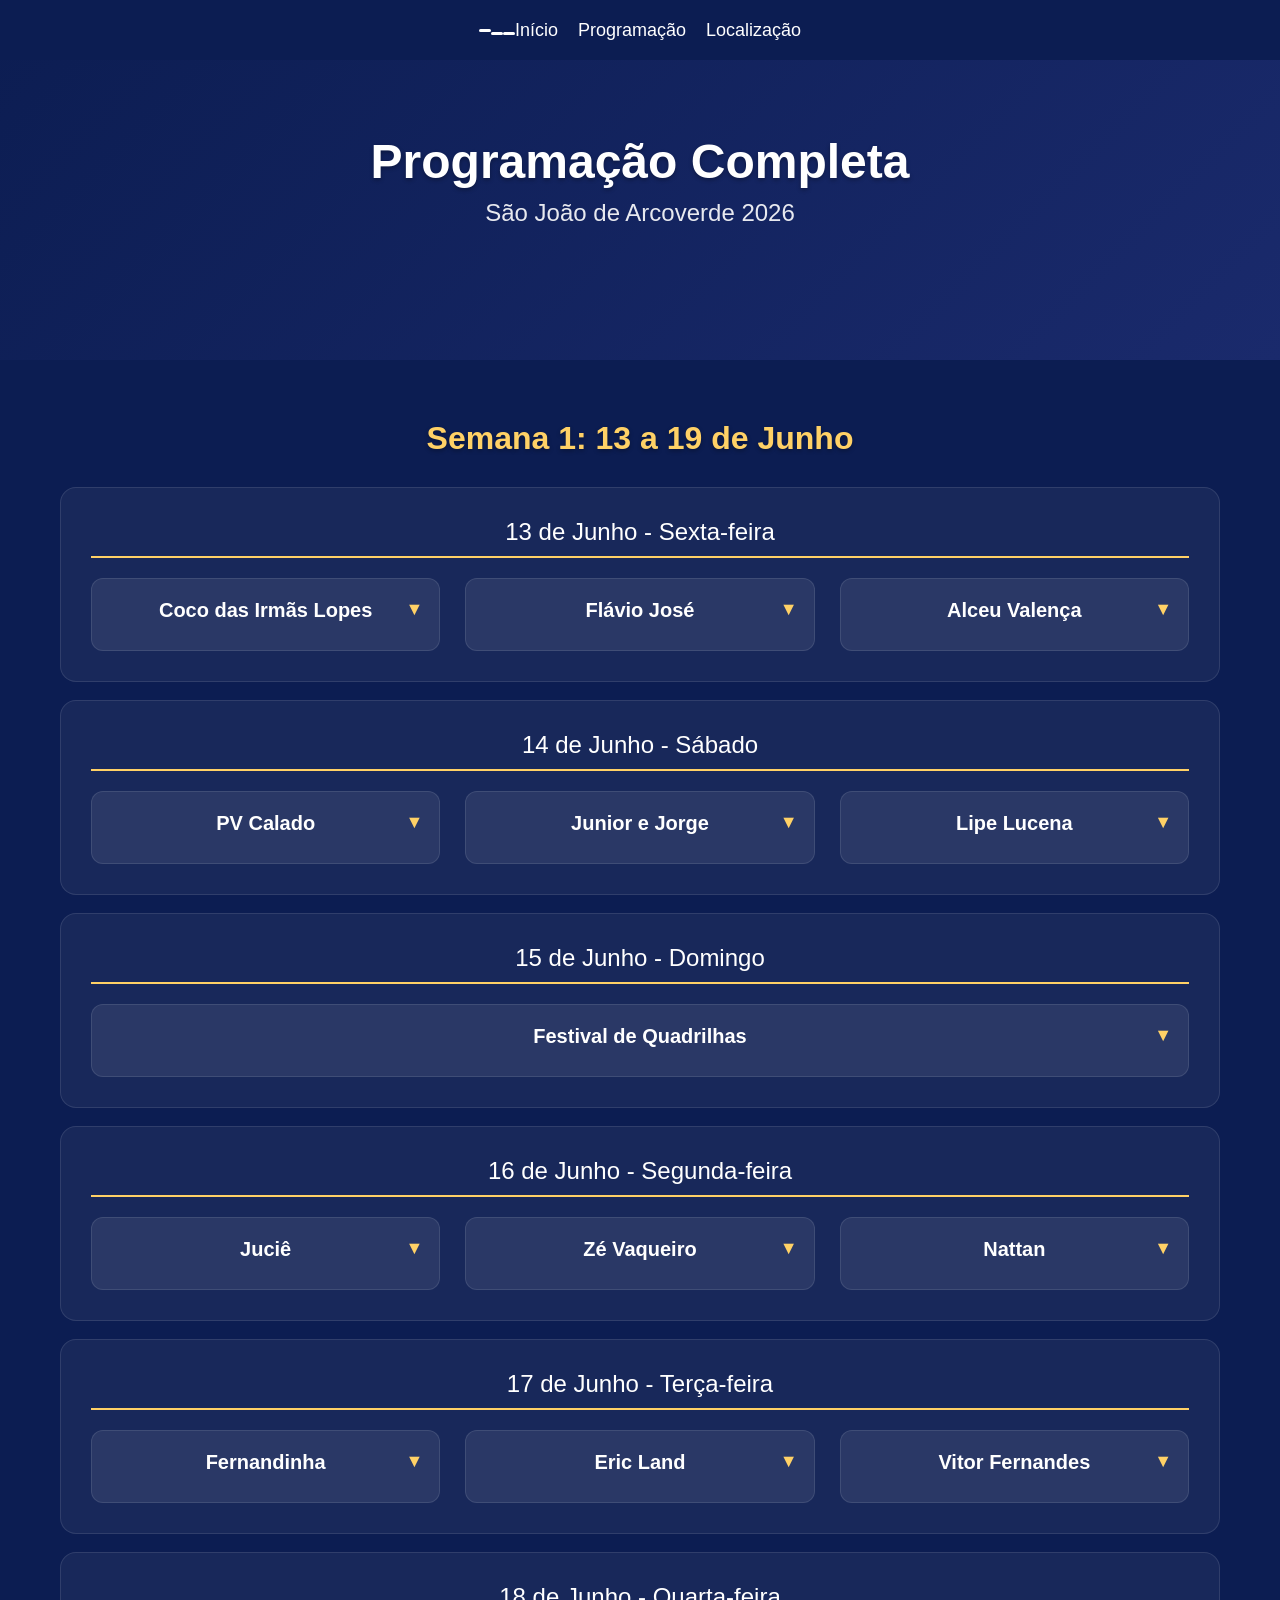
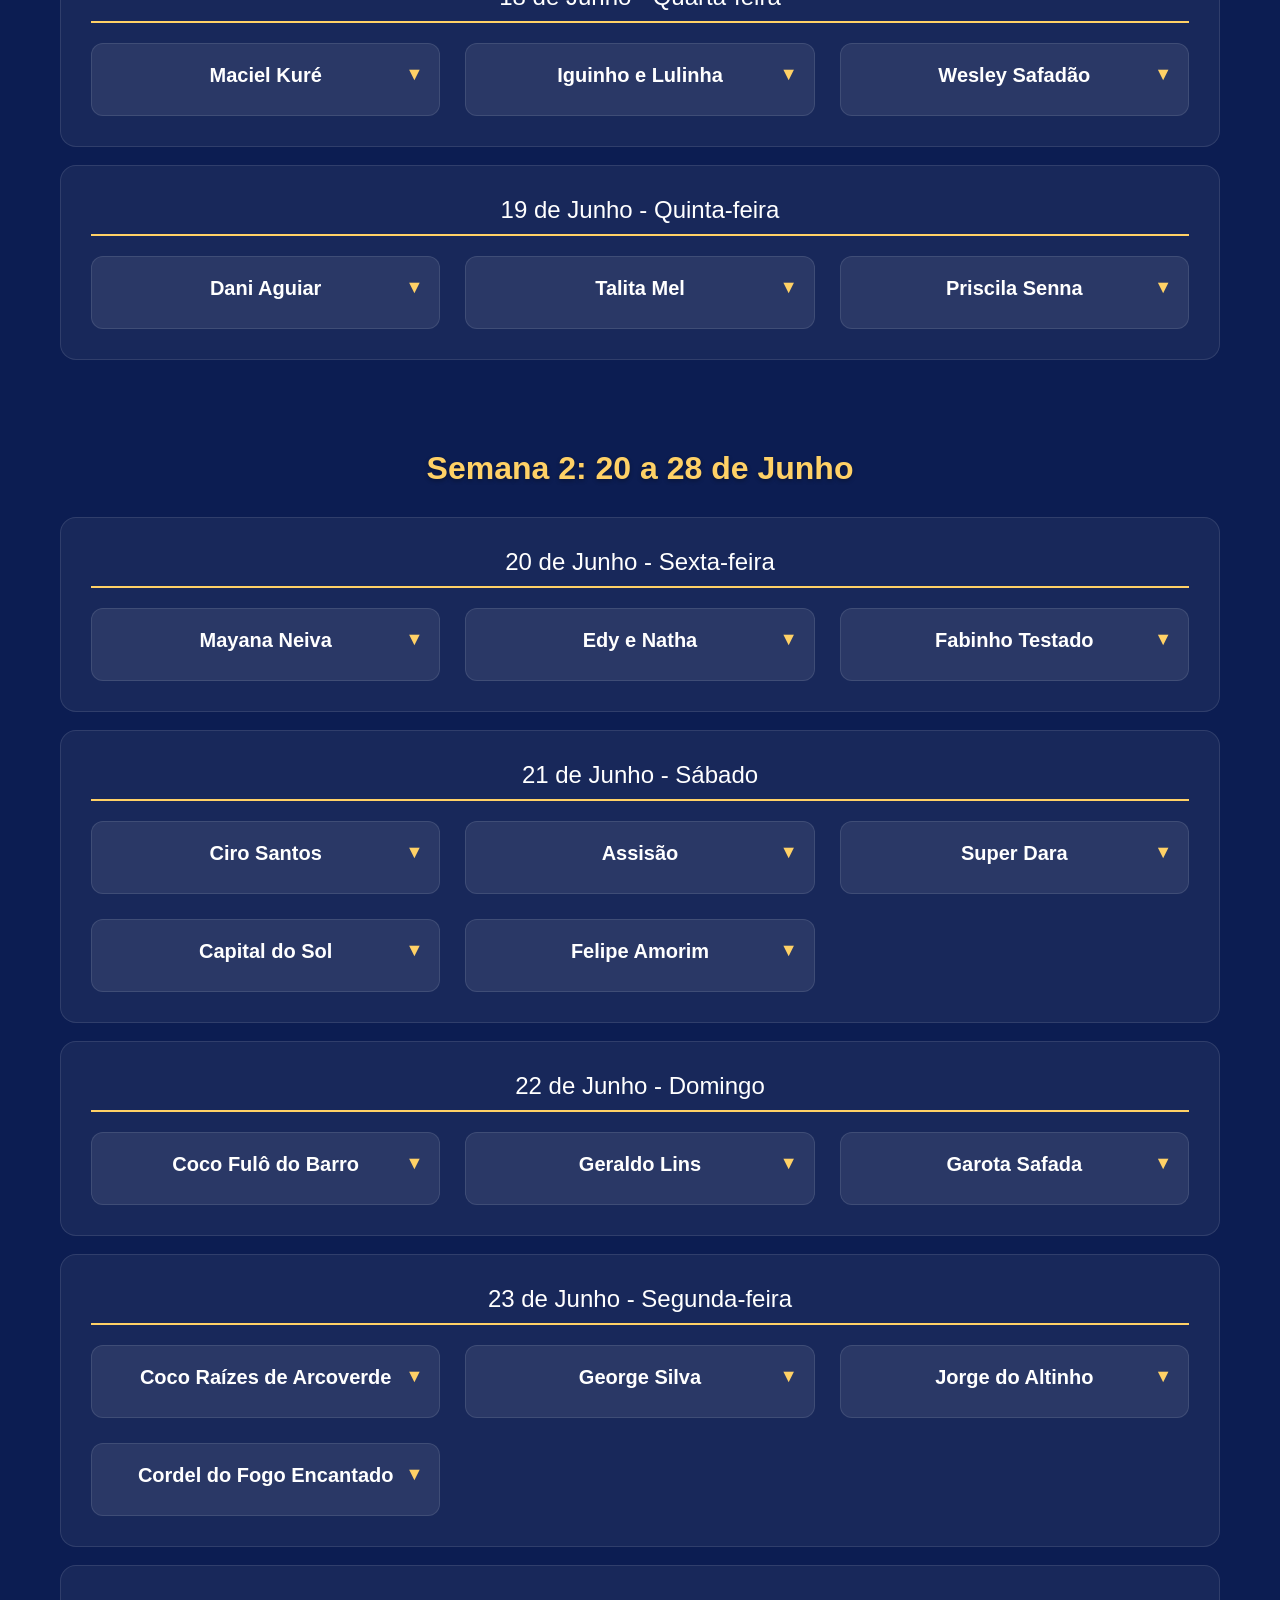
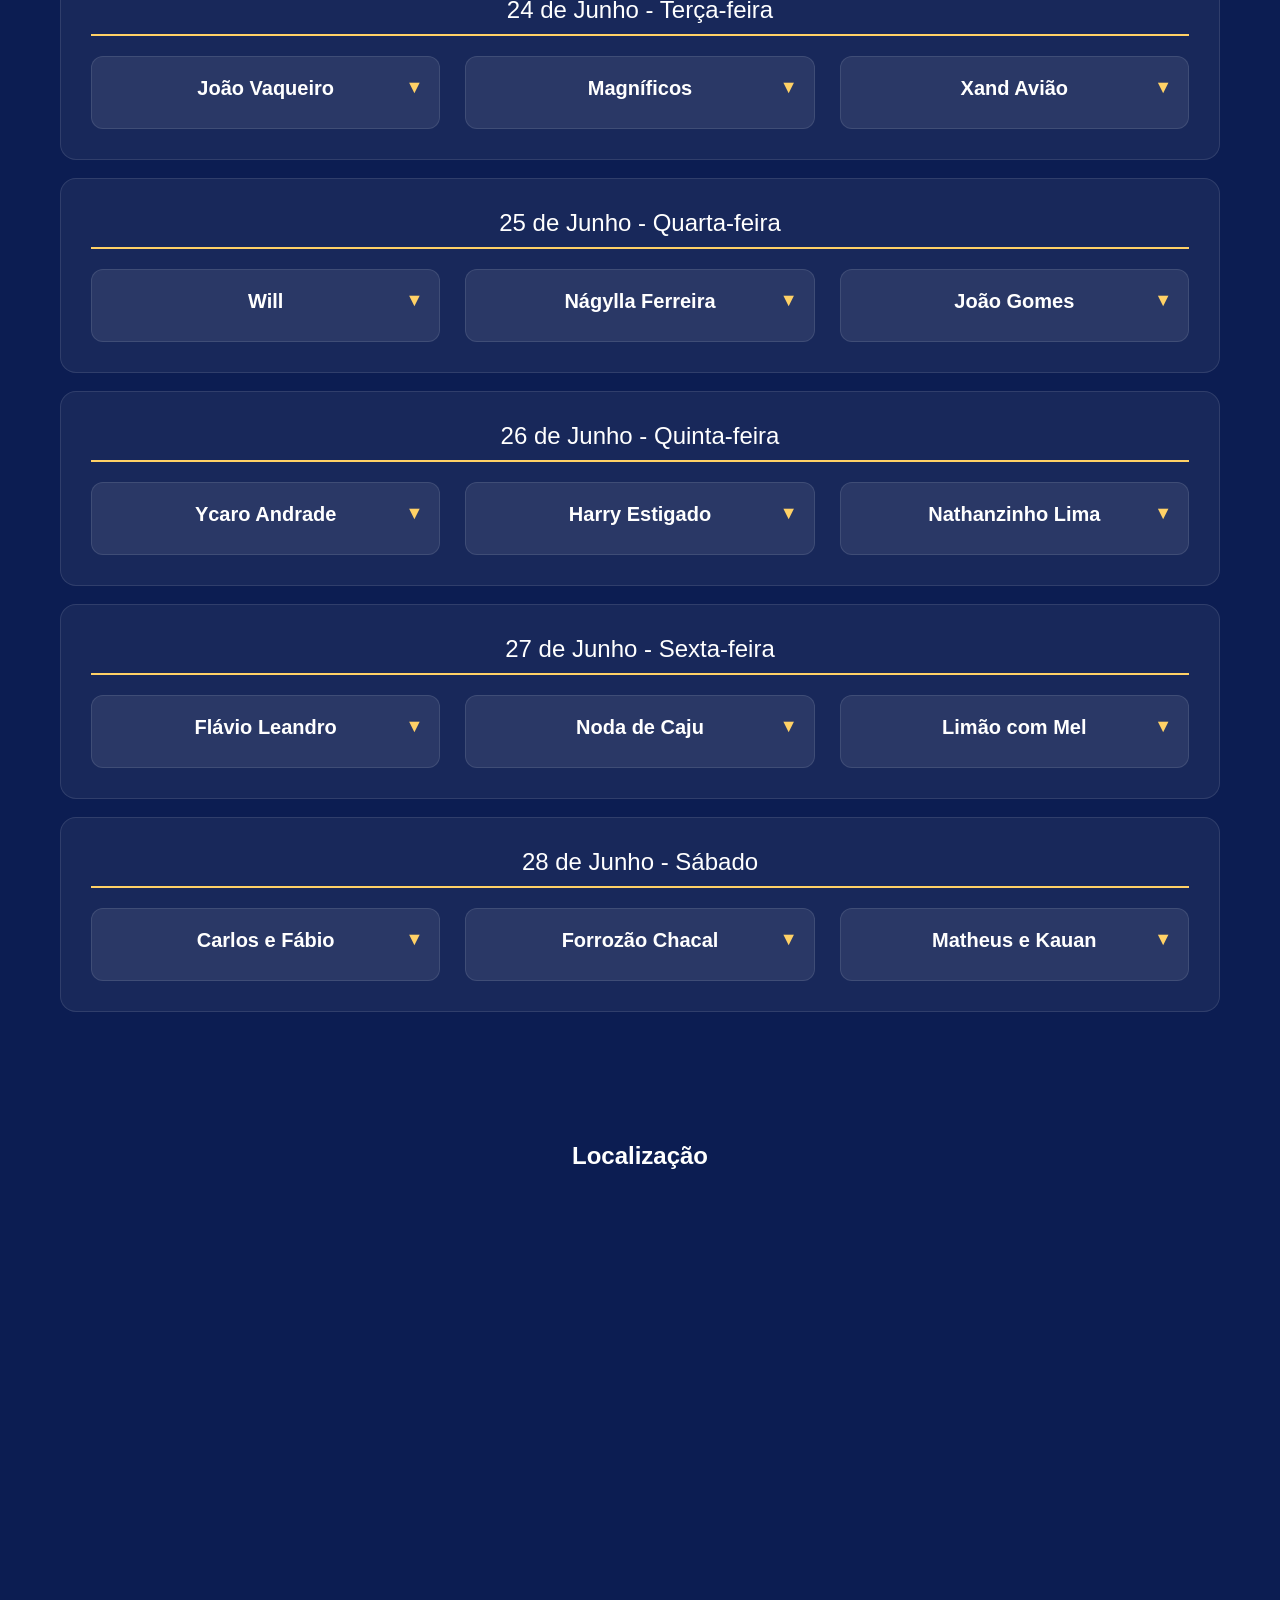
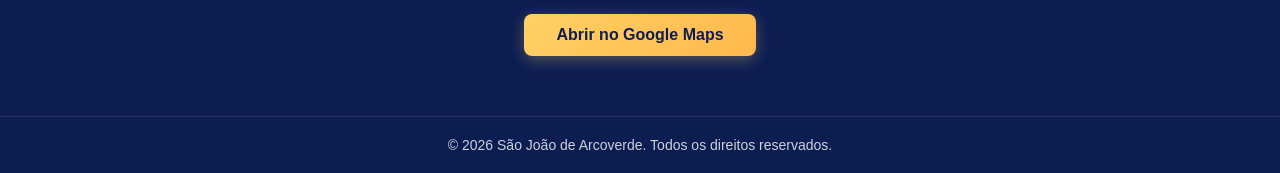
==== commit 62b8fa60: "exemplo de card de artista feito" ====
--- a/programacao.html
+++ b/programacao.html
@@ -42,8 +42,11 @@
                             <div class="artistaCard">
                                 <h4 class="artistaNome">Coco das Irmãs Lopes</h4>
                             </div>
-                            <div class="artistaCard">
+                            <div class="artistaCard hasDropdown">
                                 <h4 class="artistaNome">Flávio José</h4>
+                                <div class="cardDetail">
+                                    <img src="./assets/imgs/galeria3.jpg" alt="Flávio José" class="dropdownImg">
+                                </div>
                             </div>
                             <div class="artistaCard">
                                 <h4 class="artistaNome">Alceu Valença</h4>
--- a/assets/styles/style.css
+++ b/assets/styles/style.css
@@ -1,552 +1 @@
-* {
-  margin: 0;
-  padding: 0;
-  box-sizing: border-box;
-  /* border: 1px solid gray; */
-}
-
-body {
-  font-family: "Poppins", sans-serif;
-  background: #f5f5f5;
-  display: flex;
-  flex-direction: column;
-  min-height: 100vh;
-  background-color: #0c1d52;
-}
-
-main {
-  flex: 1;
-  width: 100%;
-}
-
-header {
-  width: 100%;
-  height: 60px;
-  background-color: #0c1d52;
-  color: white;
-  display: flex;
-  justify-content: center;
-  align-items: center;
-  position: fixed;
-  top: 0;
-  left: 0;
-  z-index: 1000;
-}
-
-nav ul {
-  list-style: none;
-  display: flex;
-  gap: 20px;
-}
-
-nav ul li a {
-  color: white;
-  text-decoration: none;
-  font-size: 18px;
-  transition: color 0.3s ease;
-}
-
-nav ul li a:hover {
-  color: #ff6347;
-}
-
-.menuBtn {
-  display: none;
-  background: none;
-  border: none;
-  width: 36px;
-  height: 36px;
-  cursor: pointer;
-  position: relative;
-  padding: 0;
-  justify-content: center;
-  align-items: center;
-  display: inline-flex;
-}
-
-.menuBtn span {
-  display: block;
-  width: 100%;
-  height: 3px;
-  background: white;
-  border-radius: 2px;
-  transition: transform 0.3s ease, opacity 0.25s ease;
-}
-
-.menuBtn span + span {
-  margin-top: 6px;
-}
-
-.menuBtn.active span:nth-child(1) {
-  transform: translateY(9px) rotate(45deg);
-}
-
-.menuBtn.active span:nth-child(2) {
-  opacity: 0;
-  transform: translateX(-10px);
-}
-
-.menuBtn.active span:nth-child(3) {
-  transform: translateY(-9px) rotate(-45deg);
-}
-
-.headTitle {
-  display: none;
-  font-size: 18px;
-  font-weight: bold;
-  color: white;
-}
-
-.mapArea {
-  width: 100%;
-  max-width: 900px;
-  margin: 40px auto;
-  padding: 20px;
-  text-align: center;
-}
-
-.mapTitle {
-  color: white;
-  font-size: 24px;
-  font-weight: bold;
-  margin-bottom: 20px;
-}
-
-.googleMap {
-  width: 100%;
-  height: 400px;
-  border: none;
-  border-radius: 12px;
-  margin-bottom: 20px;
-}
-
-.mapsRouteBtn {
-  display: inline-block;
-  background: linear-gradient(135deg, #ffd166 0%, #ffb84d 100%);
-  color: #0c1d52;
-  padding: 12px 32px;
-  border-radius: 8px;
-  text-decoration: none;
-  font-weight: 600;
-  font-size: 16px;
-  transition: transform 0.3s ease, box-shadow 0.3s ease;
-  box-shadow: 0 4px 15px rgba(255, 209, 102, 0.3);
-}
-
-.mapsRouteBtn:hover {
-  transform: translateY(-2px);
-  box-shadow: 0 6px 20px rgba(255, 209, 102, 0.5);
-}
-
-.seeProgramation {
-  width: 100%;
-  display: flex;
-  justify-content: center;
-  margin: 40px 0 20px;
-}
-
-.seeProgramationBtn {
-  display: inline-block;
-  background: linear-gradient(135deg, #ff2c2c 0%, #ff2c2c 100%);
-  color: white;
-  padding: 14px 32px;
-  border-radius: 999px;
-  text-decoration: none;
-  font-weight: bold;
-  font-size: 16px;
-  transition: transform 0.25s ease, box-shadow 0.25s ease, opacity 0.25s ease;
-  box-shadow: 0 8px 20px rgba(0, 0, 0, 0.18);
-}
-
-.seeProgramationBtn:hover {
-  transform: translateY(-2px);
-  opacity: 0.95;
-  box-shadow: 0 10px 24px rgba(0, 0, 0, 0.2);
-}
-
-.programacaoHero {
-  width: 100%;
-  height: 40vh;
-  display: flex;
-  flex-direction: column;
-  justify-content: center;
-  align-items: center;
-  background: linear-gradient(135deg, #0c1d52 0%, #1a2a6c 100%);
-  color: white;
-  text-align: center;
-  padding: 20px;
-}
-
-.programacaoTitle {
-  font-size: 48px;
-  font-weight: 700;
-  margin-bottom: 10px;
-  text-shadow: 0 2px 4px rgba(0, 0, 0, 0.3);
-}
-
-.programacaoSubtitle {
-  font-size: 24px;
-  opacity: 0.9;
-  font-weight: 300;
-}
-
-.programacaoContent {
-  width: 100%;
-  max-width: 1200px;
-  margin: 60px auto;
-  padding: 0 20px;
-}
-
-.programacaoGrid {
-  display: grid;
-  gap: 40px;
-}
-
-.diaProgramacao {
-  background: rgba(255, 255, 255, 0.05);
-  border-radius: 16px;
-  padding: 30px;
-  border: 1px solid rgba(255, 255, 255, 0.1);
-}
-
-.diaTitle {
-  color: white;
-  font-size: 28px;
-  font-weight: 600;
-  margin-bottom: 25px;
-  text-align: center;
-}
-
-.artistasDia {
-  display: grid;
-  grid-template-columns: repeat(auto-fit, minmax(300px, 1fr));
-  gap: 25px;
-}
-
-.artistaCard {
-  background: rgba(255, 255, 255, 0.08);
-  border-radius: 12px;
-  padding: 20px;
-  text-align: center;
-  transition: transform 0.3s ease, box-shadow 0.3s ease;
-  border: 1px solid rgba(255, 255, 255, 0.1);
-}
-
-.artistaCard:hover {
-  transform: translateY(-5px);
-  box-shadow: 0 8px 25px rgba(0, 0, 0, 0.2);
-}
-
-.artistaImg {
-  width: 120px;
-  height: 120px;
-  border-radius: 50%;
-  -o-object-fit: cover;
-     object-fit: cover;
-  margin-bottom: 15px;
-  border: 3px solid #ffd166;
-}
-
-.artistaNome {
-  color: white;
-  font-size: 20px;
-  font-weight: 600;
-  margin-bottom: 8px;
-}
-
-.artistaHorario {
-  color: #ffd166;
-  font-size: 16px;
-  font-weight: 500;
-  margin-bottom: 12px;
-}
-
-.artistaDescricao {
-  color: #f0f0f0;
-  font-size: 14px;
-  line-height: 1.5;
-}
-
-.semanaProgramacao {
-  margin-bottom: 50px;
-}
-
-.semanaTitle {
-  color: #ffd166;
-  font-size: 32px;
-  font-weight: 600;
-  margin-bottom: 30px;
-  text-align: center;
-  text-shadow: 0 2px 4px rgba(0, 0, 0, 0.3);
-}
-
-.diaTitle {
-  color: white;
-  font-size: 24px;
-  font-weight: 500;
-  margin-bottom: 20px;
-  text-align: center;
-  border-bottom: 2px solid #ffd166;
-  padding-bottom: 10px;
-}
-
-footer {
-  width: 100%;
-  background-color: #0c1d52;
-  color: white;
-  text-align: center;
-  padding: 20px 0;
-  margin-top: auto;
-  border-top: 1px solid rgba(255, 255, 255, 0.1);
-}
-
-footer p {
-  margin: 0;
-  font-size: 14px;
-  opacity: 0.8;
-}
-
-@media (max-width: 768px) {
-  .menuBtn {
-    display: block;
-    position: absolute;
-    right: 5%;
-    text-align: center;
-  }
-  .headTitle {
-    display: block;
-    position: absolute;
-    left: 50%;
-    transform: translateX(-50%);
-  }
-  main {
-    width: 100%;
-    height: 100%;
-  }
-  .backgroundImageArea {
-    width: 100%;
-    height: 30vh;
-    display: flex;
-    justify-content: center;
-    align-items: center;
-  }
-  .backgroundImage {
-    width: 100%;
-    height: 100%;
-    -o-object-fit: cover;
-       object-fit: cover;
-    background-color: white;
-  }
-  .regressiveCountArea h2 {
-    color: white;
-    font: bold 20px "Poppins", sans-serif;
-    text-align: center;
-  }
-  .regressiveCountArea .regressiveCount {
-    display: flex;
-    justify-content: center;
-    gap: 18px;
-    flex-wrap: wrap;
-    width: 100%;
-    margin-top: 12px;
-  }
-  .regressiveCountArea .countdown-item {
-    background: rgba(255, 255, 255, 0.08);
-    border: 1px solid rgba(255, 255, 255, 0.18);
-    border-radius: 14px;
-    min-width: 90px;
-    padding: 16px 14px;
-    text-align: center;
-  }
-  .regressiveCountArea .countdown-value {
-    display: block;
-    font-size: 36px;
-    font-weight: 700;
-    color: #ffd166;
-  }
-  .regressiveCountArea .countdown-label {
-    display: block;
-    margin-top: 8px;
-    font-size: 12px;
-    letter-spacing: 0.14em;
-    color: #f0f0f0;
-  }
-  .regressiveCountArea .countdown-ended {
-    color: #ffd166;
-    font-size: 18px;
-    text-align: center;
-    width: 100%;
-  }
-  .regressiveCountArea {
-    width: 80%;
-    height: 20vh;
-    display: flex;
-    justify-content: center;
-    align-items: center;
-    flex-direction: column;
-    margin: 0 auto;
-  }
-  .galery {
-    width: 100%;
-    max-width: 1200px;
-    margin: 60px auto 0;
-    padding: 0 20px;
-    text-align: center;
-  }
-  .galeryTitle {
-    color: white;
-    font: bold 24px "Poppins", sans-serif;
-    margin-bottom: 20px;
-  }
-  .galeryContainer {
-    overflow: hidden;
-    width: 100%;
-    border-radius: 12px;
-    box-shadow: 0 4px 20px rgba(0, 0, 0, 0.3);
-    position: relative;
-  }
-  .galeryImages {
-    display: flex;
-    width: 100%;
-    transition: transform 0.5s ease;
-  }
-  .galeryImage {
-    width: 100%;
-    height: 400px;
-    -o-object-fit: cover;
-       object-fit: cover;
-    flex-shrink: 0;
-  }
-  .galeryBtn {
-    position: absolute;
-    top: 50%;
-    transform: translateY(-50%);
-    background: rgba(255, 255, 255, 0.2);
-    border: none;
-    color: white;
-    font-size: 24px;
-    width: 50px;
-    height: 50px;
-    border-radius: 50%;
-    cursor: pointer;
-    display: flex;
-    align-items: center;
-    justify-content: center;
-    transition: background 0.3s ease, transform 0.2s ease;
-    z-index: 10;
-  }
-  .galeryBtn:hover {
-    background: rgba(255, 255, 255, 0.4);
-    transform: translateY(-50%) scale(1.1);
-  }
-  .prevBtn {
-    left: 10px;
-  }
-  .nextBtn {
-    right: 10px;
-  }
-  nav ul {
-    display: flex;
-    flex-direction: column;
-    gap: 10px;
-    position: absolute;
-    top: 60px;
-    right: 0px;
-    background-color: #0c1d52;
-    padding: 10px;
-    border-radius: 5px;
-    overflow: hidden;
-    max-height: 0;
-    opacity: 0;
-    visibility: hidden;
-    transform: translateY(-12px);
-    transition: max-height 0.35s ease, opacity 0.35s ease, transform 0.35s ease, visibility 0.35s ease;
-    pointer-events: none;
-  }
-  nav ul.show {
-    max-height: 240px;
-    opacity: 1;
-    visibility: visible;
-    transform: translateY(0);
-    pointer-events: auto;
-  }
-  nav ul li a:hover {
-    color: #ff6347;
-  }
-  .mapArea {
-    width: 95%;
-    padding: 15px;
-    margin: 30px auto;
-  }
-  .mapTitle {
-    font-size: 20px;
-    margin-bottom: 15px;
-  }
-  .googleMap {
-    height: 300px;
-    margin-bottom: 15px;
-  }
-  .mapsRouteBtn {
-    width: 100%;
-    padding: 14px 20px;
-    font-size: 14px;
-  }
-  .galery {
-    width: 95%;
-    padding: 15px;
-    margin: 40px auto 0;
-  }
-  .galeryTitle {
-    font-size: 20px;
-    margin-bottom: 15px;
-  }
-  .galeryImage {
-    height: 250px;
-  }
-  .galeryBtn {
-    width: 40px;
-    height: 40px;
-    font-size: 20px;
-  }
-  .programacaoHero {
-    height: 30vh;
-    padding: 15px;
-  }
-  .programacaoTitle {
-    font-size: 32px;
-  }
-  .programacaoSubtitle {
-    font-size: 18px;
-  }
-  .programacaoContent {
-    margin: 40px auto;
-    padding: 0 15px;
-  }
-  .diaProgramacao {
-    padding: 20px;
-  }
-  .diaTitle {
-    font-size: 24px;
-    margin-bottom: 20px;
-  }
-  .artistasDia {
-    grid-template-columns: 1fr;
-    gap: 20px;
-  }
-  .artistaCard {
-    padding: 15px;
-  }
-  .artistaImg {
-    width: 100px;
-    height: 100px;
-  }
-  .artistaNome {
-    font-size: 18px;
-  }
-  .artistaHorario {
-    font-size: 14px;
-  }
-  .artistaDescricao {
-    font-size: 13px;
-  }
-}/*# sourceMappingURL=style.css.map */+﻿*{margin:0;padding:0;box-sizing:border-box}body{font-family:"Poppins",sans-serif;background:#f5f5f5;display:flex;flex-direction:column;min-height:100vh;background-color:#0c1d52}main{flex:1;width:100%}header{width:100%;height:60px;background-color:#0c1d52;color:#fff;display:flex;justify-content:center;align-items:center;position:fixed;top:0;left:0;z-index:1000}nav ul{list-style:none;display:flex;gap:20px}nav ul li a{color:#fff;text-decoration:none;font-size:18px;transition:color .3s ease}nav ul li a:hover{color:tomato}.menuBtn{display:none;background:none;border:none;width:36px;height:36px;cursor:pointer;position:relative;padding:0;justify-content:center;align-items:center;display:inline-flex}.menuBtn span{display:block;width:100%;height:3px;background:#fff;border-radius:2px;transition:transform .3s ease,opacity .25s ease}.menuBtn span+span{margin-top:6px}.menuBtn.active span:nth-child(1){transform:translateY(9px) rotate(45deg)}.menuBtn.active span:nth-child(2){opacity:0;transform:translateX(-10px)}.menuBtn.active span:nth-child(3){transform:translateY(-9px) rotate(-45deg)}.headTitle{display:none;font-size:18px;font-weight:bold;color:#fff}.mapArea{width:100%;max-width:900px;margin:40px auto;padding:20px;text-align:center}.mapTitle{color:#fff;font-size:24px;font-weight:bold;margin-bottom:20px}.googleMap{width:100%;height:400px;border:none;border-radius:12px;margin-bottom:20px}.mapsRouteBtn{display:inline-block;background:linear-gradient(135deg, #ffd166 0%, #ffb84d 100%);color:#0c1d52;padding:12px 32px;border-radius:8px;text-decoration:none;font-weight:600;font-size:16px;transition:transform .3s ease,box-shadow .3s ease;box-shadow:0 4px 15px rgba(255,209,102,.3)}.mapsRouteBtn:hover{transform:translateY(-2px);box-shadow:0 6px 20px rgba(255,209,102,.5)}.seeProgramation{width:100%;display:flex;justify-content:center;margin:40px 0 20px}.seeProgramationBtn{display:inline-block;background:linear-gradient(135deg, #ff2c2c 0%, #ff2c2c 100%);color:#fff;padding:14px 32px;border-radius:999px;text-decoration:none;font-weight:bold;font-size:16px;transition:transform .25s ease,box-shadow .25s ease,opacity .25s ease;box-shadow:0 8px 20px rgba(0,0,0,.18)}.seeProgramationBtn:hover{transform:translateY(-2px);opacity:.95;box-shadow:0 10px 24px rgba(0,0,0,.2)}.programacaoHero{width:100%;height:40vh;display:flex;flex-direction:column;justify-content:center;align-items:center;background:linear-gradient(135deg, #0c1d52 0%, #1a2a6c 100%);color:#fff;text-align:center;padding:20px}.programacaoTitle{font-size:48px;font-weight:700;margin-bottom:10px;text-shadow:0 2px 4px rgba(0,0,0,.3)}.programacaoSubtitle{font-size:24px;opacity:.9;font-weight:300}.programacaoContent{width:100%;max-width:1200px;margin:60px auto;padding:0 20px}.programacaoGrid{display:grid;gap:40px}.diaProgramacao{background:hsla(0,0%,100%,.05);border-radius:16px;padding:30px;border:1px solid hsla(0,0%,100%,.1)}.diaTitle{color:#fff;font-size:28px;font-weight:600;margin-bottom:25px;text-align:center}.artistasDia{display:grid;grid-template-columns:repeat(auto-fit, minmax(300px, 1fr));gap:25px}.artistaCard{background:hsla(0,0%,100%,.08);border-radius:12px;padding:20px;text-align:center;transition:transform .3s ease,box-shadow .3s ease;border:1px solid hsla(0,0%,100%,.1);position:relative;display:flex;flex-direction:column;align-items:center;justify-content:flex-start}.artistaCard::after{content:"▼";position:absolute;right:16px;top:20px;color:#ffd166;font-size:18px;transition:transform .3s ease}.artistaCard.active::after{content:"▲"}.artistaCard:hover{transform:translateY(-5px);box-shadow:0 8px 25px rgba(0,0,0,.2)}.cardDetail{max-height:0;overflow:hidden;transition:max-height .3s ease,opacity .3s ease;opacity:0}.artistaCard.active .cardDetail{max-height:320px;opacity:1;margin-top:20px}.dropdownImg{width:100%;border-radius:12px;object-fit:cover;display:block;border:2px solid #ffd166}.artistaImg{width:120px;height:120px;border-radius:50%;object-fit:cover;margin-bottom:15px;border:3px solid #ffd166}.artistaNome{color:#fff;font-size:20px;font-weight:600;margin-bottom:8px}.artistaHorario{color:#ffd166;font-size:16px;font-weight:500;margin-bottom:12px}.artistaDescricao{color:#f0f0f0;font-size:14px;line-height:1.5}.semanaProgramacao{margin-bottom:50px}.semanaTitle{color:#ffd166;font-size:32px;font-weight:600;margin-bottom:30px;text-align:center;text-shadow:0 2px 4px rgba(0,0,0,.3)}.diaTitle{color:#fff;font-size:24px;font-weight:500;margin-bottom:20px;text-align:center;border-bottom:2px solid #ffd166;padding-bottom:10px}footer{width:100%;background-color:#0c1d52;color:#fff;text-align:center;padding:20px 0;margin-top:auto;border-top:1px solid hsla(0,0%,100%,.1)}footer p{margin:0;font-size:14px;opacity:.8}@media(max-width: 768px){.menuBtn{display:block;position:absolute;right:5%;text-align:center}.headTitle{display:block;position:absolute;left:50%;transform:translateX(-50%)}main{width:100%;height:100%}.backgroundImageArea{width:100%;height:30vh;display:flex;justify-content:center;align-items:center}.backgroundImage{width:100%;height:100%;object-fit:cover;background-color:#fff}.regressiveCountArea h2{color:#fff;font:bold 20px "Poppins",sans-serif;text-align:center}.regressiveCountArea .regressiveCount{display:flex;justify-content:center;gap:18px;flex-wrap:wrap;width:100%;margin-top:12px}.regressiveCountArea .countdown-item{background:hsla(0,0%,100%,.08);border:1px solid hsla(0,0%,100%,.18);border-radius:14px;min-width:90px;padding:16px 14px;text-align:center}.regressiveCountArea .countdown-value{display:block;font-size:36px;font-weight:700;color:#ffd166}.regressiveCountArea .countdown-label{display:block;margin-top:8px;font-size:12px;letter-spacing:.14em;color:#f0f0f0}.regressiveCountArea .countdown-ended{color:#ffd166;font-size:18px;text-align:center;width:100%}.regressiveCountArea{width:80%;height:20vh;display:flex;justify-content:center;align-items:center;flex-direction:column;margin:0 auto}.galery{width:100%;max-width:1200px;margin:60px auto 0;padding:0 20px;text-align:center}.galeryTitle{color:#fff;font:bold 24px "Poppins",sans-serif;margin-bottom:20px}.galeryContainer{overflow:hidden;width:100%;border-radius:12px;box-shadow:0 4px 20px rgba(0,0,0,.3);position:relative}.galeryImages{display:flex;width:100%;transition:transform .5s ease}.galeryImage{width:100%;height:400px;object-fit:cover;flex-shrink:0}.galeryBtn{position:absolute;top:50%;transform:translateY(-50%);background:hsla(0,0%,100%,.2);border:none;color:#fff;font-size:24px;width:50px;height:50px;border-radius:50%;cursor:pointer;display:flex;align-items:center;justify-content:center;transition:background .3s ease,transform .2s ease;z-index:10}.galeryBtn:hover{background:hsla(0,0%,100%,.4);transform:translateY(-50%) scale(1.1)}.prevBtn{left:10px}.nextBtn{right:10px}nav ul{display:flex;flex-direction:column;gap:10px;position:absolute;top:60px;right:0px;background-color:#0c1d52;padding:10px;border-radius:5px;overflow:hidden;max-height:0;opacity:0;visibility:hidden;transform:translateY(-12px);transition:max-height .35s ease,opacity .35s ease,transform .35s ease,visibility .35s ease;pointer-events:none}nav ul.show{max-height:240px;opacity:1;visibility:visible;transform:translateY(0);pointer-events:auto}nav ul li a:hover{color:tomato}.mapArea{width:95%;padding:15px;margin:30px auto}.mapTitle{font-size:20px;margin-bottom:15px}.googleMap{height:300px;margin-bottom:15px}.mapsRouteBtn{width:100%;padding:14px 20px;font-size:14px}.galery{width:95%;padding:15px;margin:40px auto 0}.galeryTitle{font-size:20px;margin-bottom:15px}.galeryImage{height:250px}.galeryBtn{width:40px;height:40px;font-size:20px}.programacaoHero{height:30vh;padding:15px}.programacaoTitle{font-size:32px}.programacaoSubtitle{font-size:18px}.programacaoContent{margin:40px auto;padding:0 15px}.diaProgramacao{padding:20px}.diaTitle{font-size:24px;margin-bottom:20px}.artistasDia{grid-template-columns:1fr;gap:20px}.artistaCard{padding:15px}.artistaImg{width:100px;height:100px}.artistaNome{font-size:18px}.artistaHorario{font-size:14px}.artistaDescricao{font-size:13px}}/*# sourceMappingURL=style.css.map */
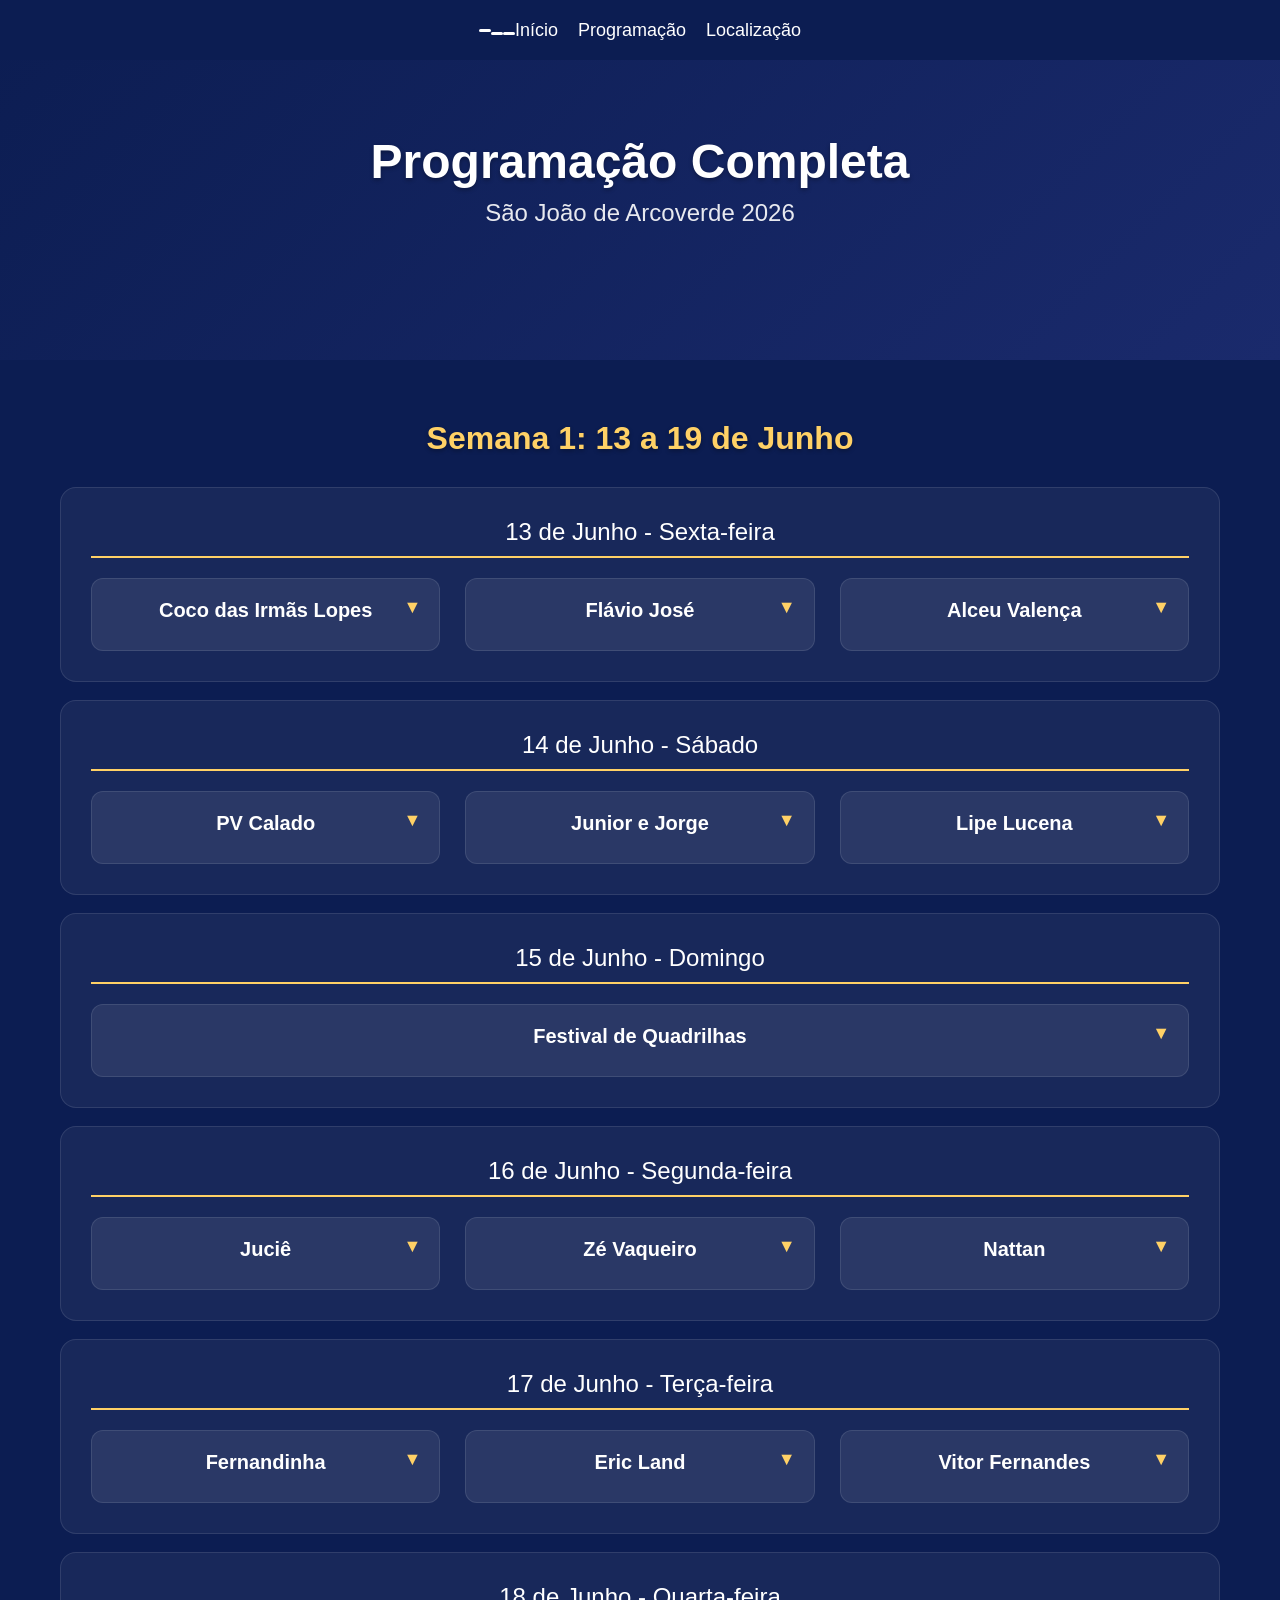
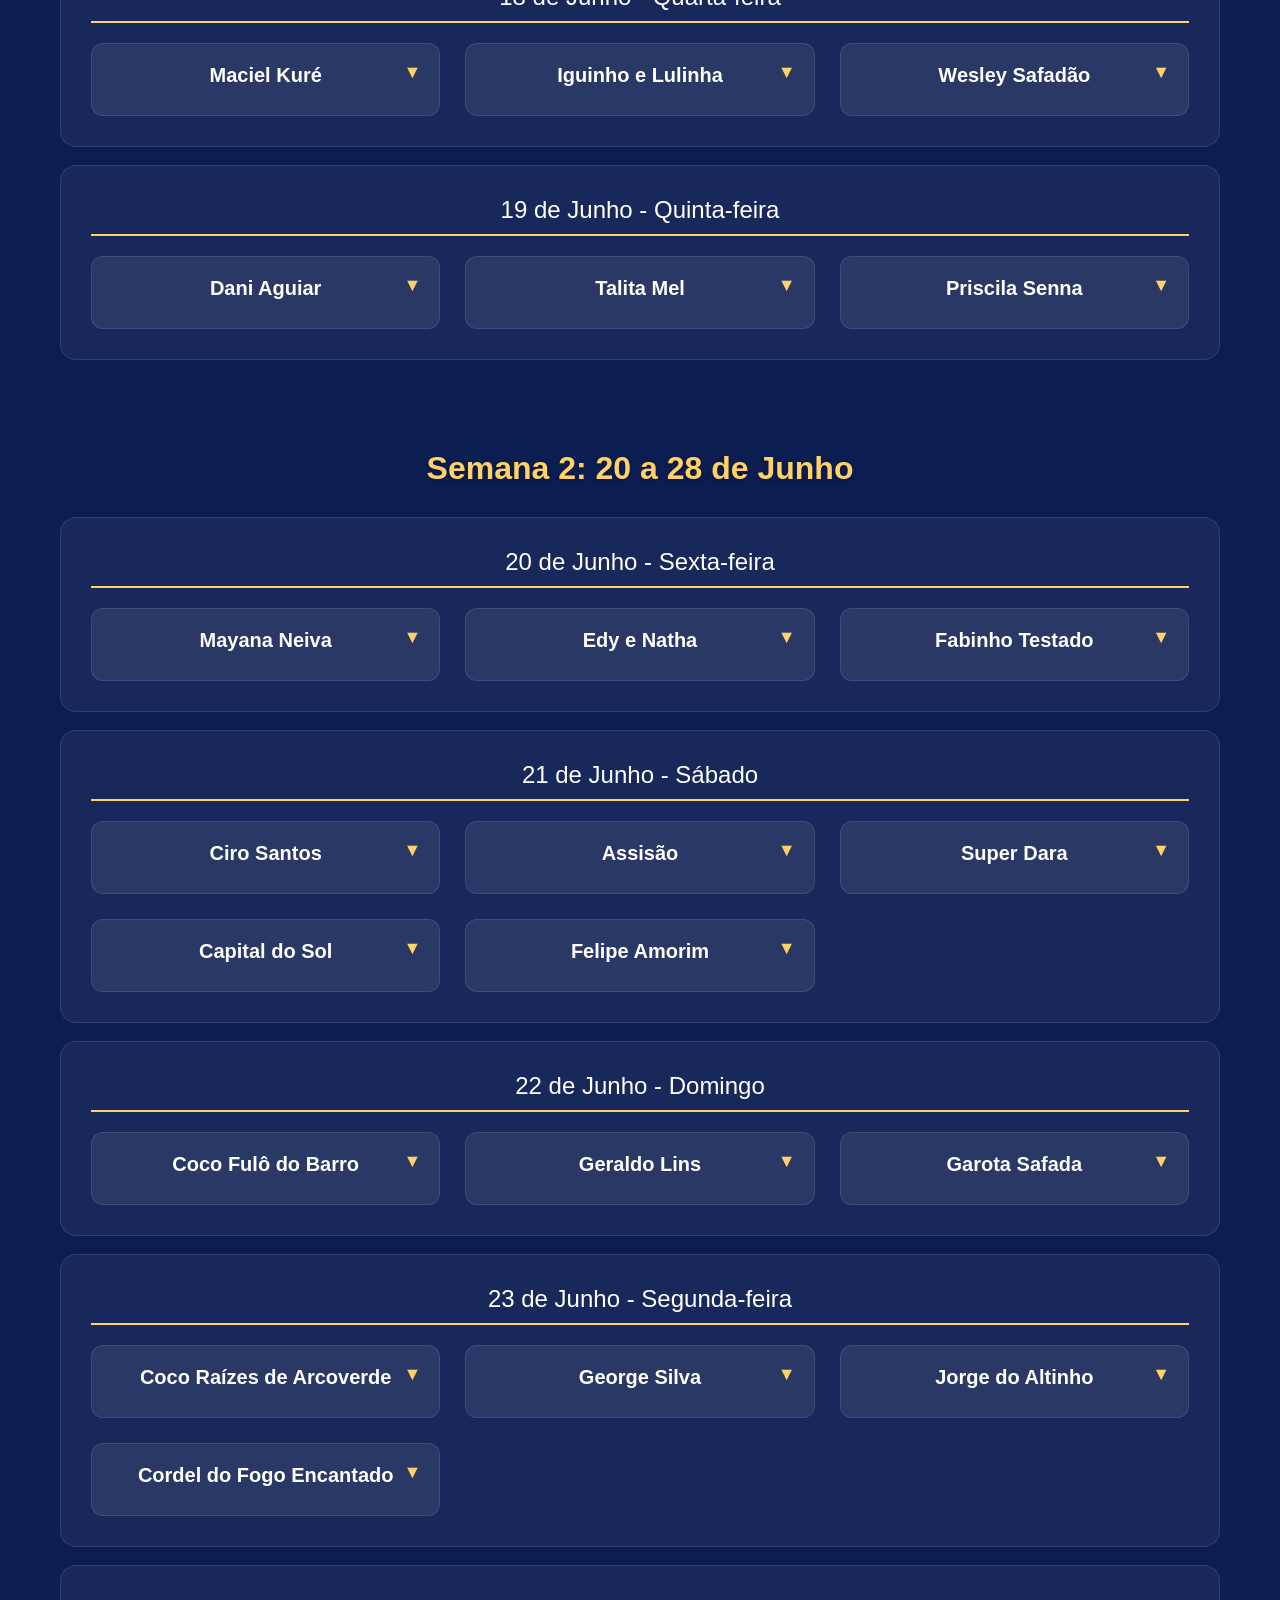
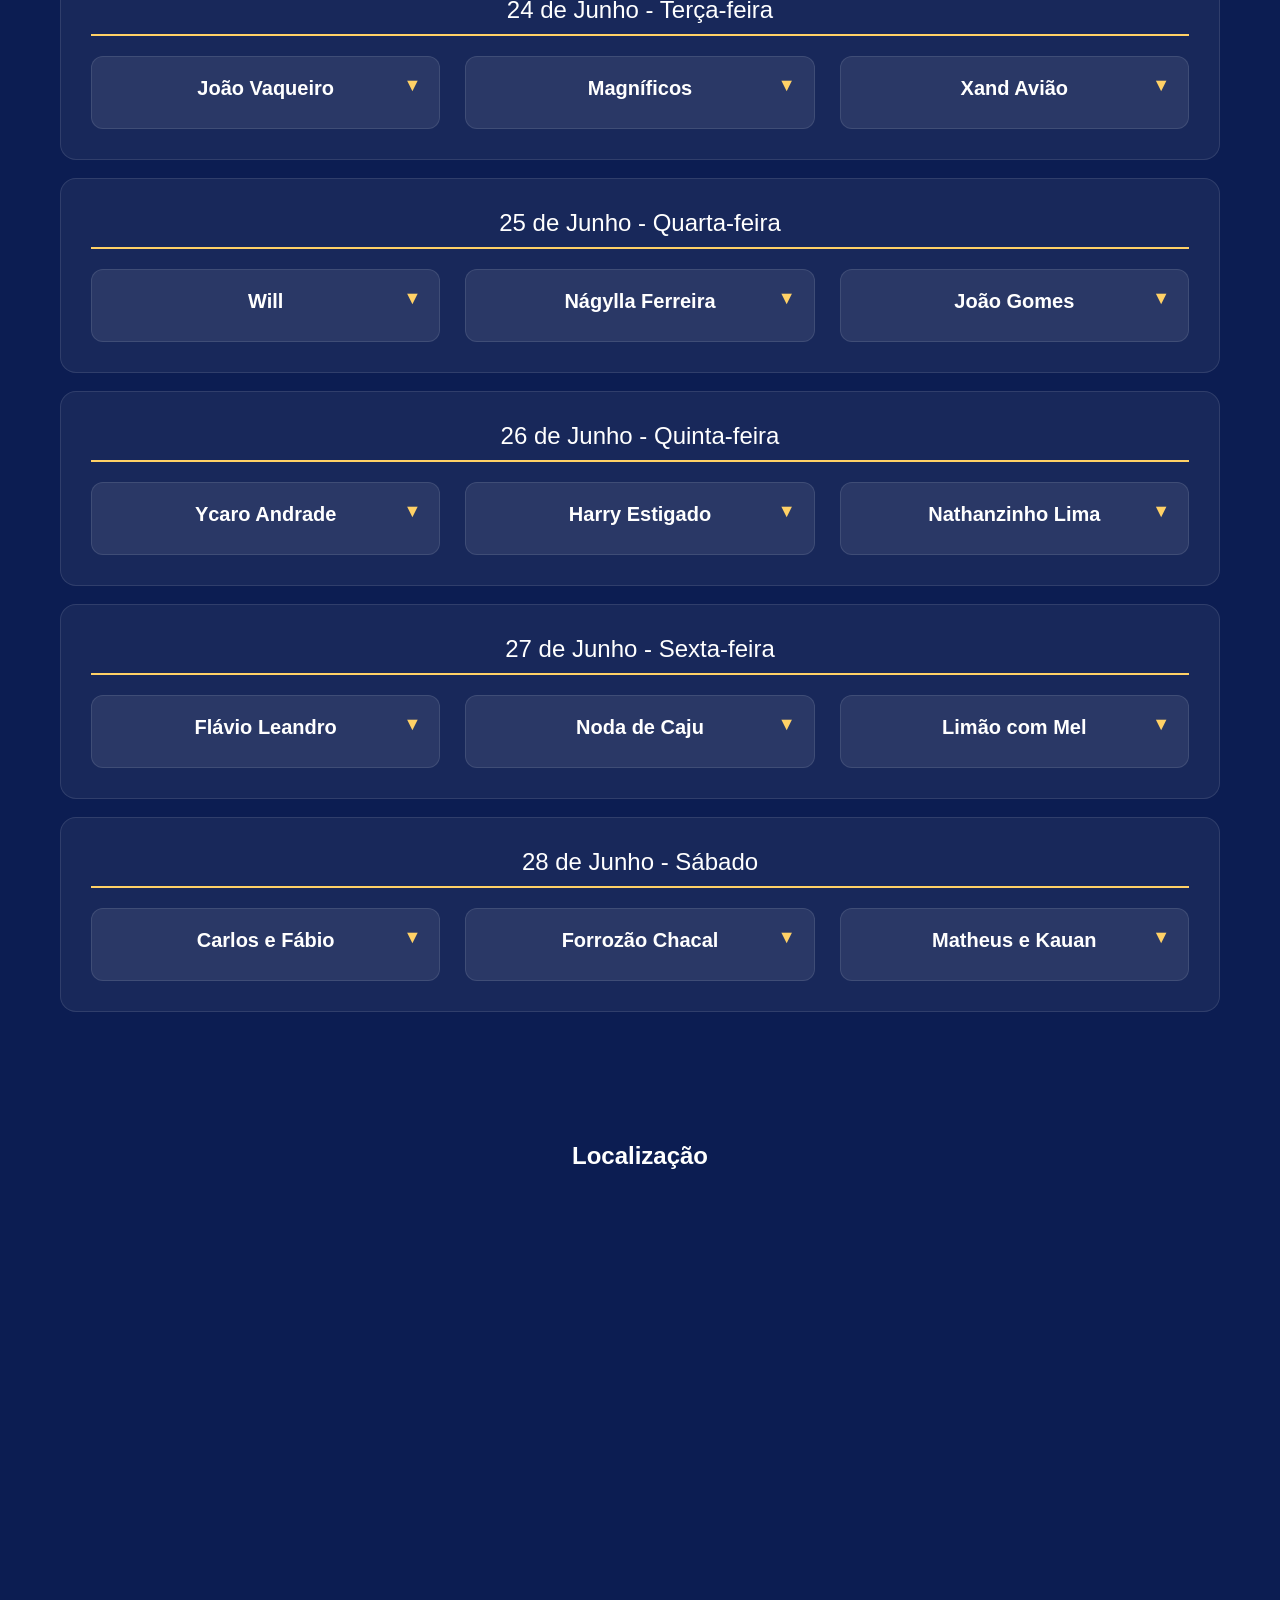
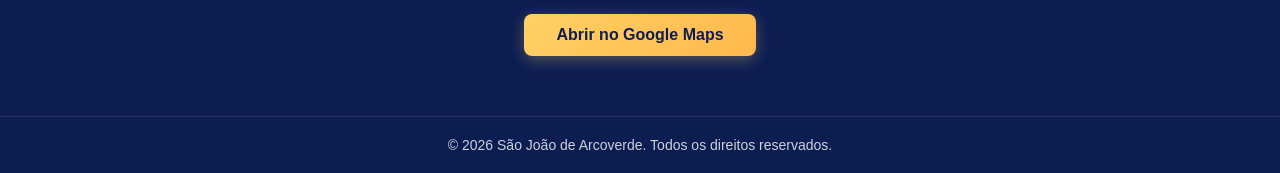
==== commit 988c8444: "novas fotos de artistas adicionadas" ====
--- a/programacao.html
+++ b/programacao.html
@@ -39,17 +39,23 @@
                     <div class="diaProgramacao">
                         <h3 class="diaTitle">13 de Junho - Sexta-feira</h3>
                         <div class="artistasDia">
-                            <div class="artistaCard">
+                            <div class="artistaCard hasDropdown">
                                 <h4 class="artistaNome">Coco das Irmãs Lopes</h4>
+                                <div class="cardDetail">
+                                    <img src="./assets/imgs/artistasEbandas/cocoIrmasLopes.jpeg" alt="Coco das Irmãs Lopes" class="dropdownImg">
+                                </div>
                             </div>
                             <div class="artistaCard hasDropdown">
                                 <h4 class="artistaNome">Flávio José</h4>
                                 <div class="cardDetail">
-                                    <img src="./assets/imgs/galeria3.jpg" alt="Flávio José" class="dropdownImg">
-                                </div>
-                            </div>
-                            <div class="artistaCard">
+                                    <img src="./assets/imgs/artistasEbandas/flavioJose.jpg" alt="Flávio José" class="dropdownImg">
+                                </div>
+                            </div>
+                            <div class="artistaCard hasDropdown">
                                 <h4 class="artistaNome">Alceu Valença</h4>
+                                <div class="cardDetail">
+                                    <img src="./assets/imgs/artistasEbandas/alceuValenca.webp" alt="Alceu Valença" class="dropdownImg">
+                                </div>
                             </div>
                         </div>
                     </div>
@@ -58,14 +64,23 @@
                     <div class="diaProgramacao">
                         <h3 class="diaTitle">14 de Junho - Sábado</h3>
                         <div class="artistasDia">
-                            <div class="artistaCard">
+                            <div class="artistaCard hasDropdown">
                                 <h4 class="artistaNome">PV Calado</h4>
-                            </div>
-                            <div class="artistaCard">
+                                <div class="cardDetail">
+                                    <img src="./assets/imgs/artistasEbandas/pvCalado.png" alt="PV Calado" class="dropdownImg">
+                                </div>
+                            </div>
+                            <div class="artistaCard hasDropdown">
                                 <h4 class="artistaNome">Junior e Jorge</h4>
-                            </div>
-                            <div class="artistaCard">
+                                <div class="cardDetail">
+                                    <img src="./assets/imgs/artistasEbandas/juniorJorge.png" alt="Junior e Jorge" class="dropdownImg">
+                                </div>
+                            </div>
+                            <div class="artistaCard hasDropdown">
                                 <h4 class="artistaNome">Lipe Lucena</h4>
+                                <div class="cardDetail">
+                                    <img src="./assets/imgs/artistasEbandas/lipeLucena.jpg" alt="Lipe Lucena" class="dropdownImg">
+                                </div>
                             </div>
                         </div>
                     </div>
@@ -74,8 +89,11 @@
                     <div class="diaProgramacao">
                         <h3 class="diaTitle">15 de Junho - Domingo</h3>
                         <div class="artistasDia">
-                            <div class="artistaCard">
+                            <div class="artistaCard hasDropdown">
                                 <h4 class="artistaNome">Festival de Quadrilhas</h4>
+                                <div class="cardDetail">
+                                    <img src="./assets/imgs/artistasEbandas/festivalQuadrilhas.jpeg" alt="Festival de Quadrilhas" class="dropdownImg">
+                                </div>
                             </div>
                         </div>
                     </div>
@@ -84,14 +102,23 @@
                     <div class="diaProgramacao">
                         <h3 class="diaTitle">16 de Junho - Segunda-feira</h3>
                         <div class="artistasDia">
-                            <div class="artistaCard">
+                            <div class="artistaCard hasDropdown">
                                 <h4 class="artistaNome">Juciê</h4>
-                            </div>
-                            <div class="artistaCard">
+                                <div class="cardDetail">
+                                    <img src="./assets/imgs/artistasEbandas/jucie.jpeg" alt="Juciê" class="dropdownImg">
+                                </div>
+                            </div>
+                            <div class="artistaCard hasDropdown">
                                 <h4 class="artistaNome">Zé Vaqueiro</h4>
-                            </div>
-                            <div class="artistaCard">
+                                <div class="cardDetail">
+                                    <img src="./assets/imgs/artistasEbandas/zeVaqueiro.jpg" alt="Zé Vaqueiro" class="dropdownImg">
+                                </div>
+                            </div>
+                            <div class="artistaCard hasDropdown">
                                 <h4 class="artistaNome">Nattan</h4>
+                                <div class="cardDetail">
+                                    <img src="./assets/imgs/artistasEbandas/nattan.jpg" alt="Nattan" class="dropdownImg">
+                                </div>
                             </div>
                         </div>
                     </div>
@@ -100,14 +127,23 @@
                     <div class="diaProgramacao">
                         <h3 class="diaTitle">17 de Junho - Terça-feira</h3>
                         <div class="artistasDia">
-                            <div class="artistaCard">
+                            <div class="artistaCard hasDropdown">
                                 <h4 class="artistaNome">Fernandinha</h4>
-                            </div>
-                            <div class="artistaCard">
+                                <div class="cardDetail">
+                                    <img src="./assets/imgs/artistasEbandas/fernandinha.jpg" alt="Fernandinha" class="dropdownImg">
+                                </div>
+                            </div>
+                            <div class="artistaCard hasDropdown">
                                 <h4 class="artistaNome">Eric Land</h4>
-                            </div>
-                            <div class="artistaCard">
+                                <div class="cardDetail">
+                                    <img src="./assets/imgs/artistasEbandas/ericLand.webp" alt="Eric Land" class="dropdownImg">
+                                </div>
+                            </div>
+                            <div class="artistaCard hasDropdown">
                                 <h4 class="artistaNome">Vitor Fernandes</h4>
+                                <div class="cardDetail">
+                                    <img src="./assets/imgs/artistasEbandas/vitorFernandes.png" alt="Vitor Fernandes" class="dropdownImg">
+                                </div>
                             </div>
                         </div>
                     </div>
@@ -116,14 +152,23 @@
                     <div class="diaProgramacao">
                         <h3 class="diaTitle">18 de Junho - Quarta-feira</h3>
                         <div class="artistasDia">
-                            <div class="artistaCard">
+                            <div class="artistaCard hasDropdown">
                                 <h4 class="artistaNome">Maciel Kuré</h4>
-                            </div>
-                            <div class="artistaCard">
+                                <div class="cardDetail">
+                                    <img src="./assets/imgs/artistasEbandas/macielKure.png" alt="Maciel Kuré" class="dropdownImg">
+                                </div>
+                            </div>
+                            <div class="artistaCard hasDropdown">
                                 <h4 class="artistaNome">Iguinho e Lulinha</h4>
-                            </div>
-                            <div class="artistaCard">
+                                <div class="cardDetail">
+                                    <img src="./assets/imgs/artistasEbandas/iguinhoLulinha.webp" alt="Iguinho e Lulinha" class="dropdownImg">
+                                </div>
+                            </div>
+                            <div class="artistaCard hasDropdown">
                                 <h4 class="artistaNome">Wesley Safadão</h4>
+                                <div class="cardDetail">
+                                    <img src="./assets/imgs/artistasEbandas/wesleySafadao.jpg" alt="Wesley Safadão" class="dropdownImg">
+                                </div>
                             </div>
                         </div>
                     </div>
@@ -132,14 +177,23 @@
                     <div class="diaProgramacao">
                         <h3 class="diaTitle">19 de Junho - Quinta-feira</h3>
                         <div class="artistasDia">
-                            <div class="artistaCard">
+                            <div class="artistaCard hasDropdown">
                                 <h4 class="artistaNome">Dani Aguiar</h4>
-                            </div>
-                            <div class="artistaCard">
+                                <div class="cardDetail">
+                                    <img src="./assets/imgs/artistasEbandas/daniAguiar.png" alt="Dani Aguiar" class="dropdownImg">
+                                </div>
+                            </div>
+                            <div class="artistaCard hasDropdown">
                                 <h4 class="artistaNome">Talita Mel</h4>
-                            </div>
-                            <div class="artistaCard">
+                                <div class="cardDetail">
+                                    <img src="./assets/imgs/artistasEbandas/talitaMel.jpg" alt="Talita Mel" class="dropdownImg">
+                                </div>
+                            </div>
+                            <div class="artistaCard hasDropdown">
                                 <h4 class="artistaNome">Priscila Senna</h4>
+                                <div class="cardDetail">
+                                    <img src="./assets/imgs/artistasEbandas/priscilaSenna.png" alt="Priscila Senna" class="dropdownImg">
+                                </div>
                             </div>
                         </div>
                     </div>
@@ -151,14 +205,23 @@
                     <div class="diaProgramacao">
                         <h3 class="diaTitle">20 de Junho - Sexta-feira</h3>
                         <div class="artistasDia">
-                            <div class="artistaCard">
+                            <div class="artistaCard hasDropdown">
                                 <h4 class="artistaNome">Mayana Neiva</h4>
-                            </div>
-                            <div class="artistaCard">
+                                <div class="cardDetail">
+                                    <img src="./assets/imgs/artistasEbandas/mayanaNeiva.jpg" alt="Mayana Neiva" class="dropdownImg">
+                                </div>
+                            </div>
+                            <div class="artistaCard hasDropdown">
                                 <h4 class="artistaNome">Edy e Natha</h4>
-                            </div>
-                            <div class="artistaCard">
+                                <div class="cardDetail">
+                                    <img src="./assets/imgs/artistasEbandas/edyNatha.jpg" alt="Edy e Natha" class="dropdownImg">
+                                </div>
+                            </div>
+                            <div class="artistaCard hasDropdown">
                                 <h4 class="artistaNome">Fabinho Testado</h4>
+                                <div class="cardDetail">
+                                    <img src="./assets/imgs/artistasEbandas/fabinhoTestado.jpg" alt="Fabinho Testado" class="dropdownImg">
+                                </div>
                             </div>
                         </div>
                     </div>
@@ -167,20 +230,35 @@
                     <div class="diaProgramacao">
                         <h3 class="diaTitle">21 de Junho - Sábado</h3>
                         <div class="artistasDia">
-                            <div class="artistaCard">
+                            <div class="artistaCard hasDropdown">
                                 <h4 class="artistaNome">Ciro Santos</h4>
-                            </div>
-                            <div class="artistaCard">
+                                <div class="cardDetail">
+                                    <img src="./assets/imgs/artistasEbandas/ciroSantos.jpg" alt="Ciro Santos" class="dropdownImg">
+                                </div>
+                            </div>
+                            <div class="artistaCard hasDropdown">
                                 <h4 class="artistaNome">Assisão</h4>
-                            </div>
-                            <div class="artistaCard">
+                                <div class="cardDetail">
+                                    <img src="./assets/imgs/artistasEbandas/assisao.jpg" alt="Assisão" class="dropdownImg">
+                                </div>
+                            </div>
+                            <div class="artistaCard hasDropdown">
                                 <h4 class="artistaNome">Super Dara</h4>
-                            </div>
-                            <div class="artistaCard">
+                                <div class="cardDetail">
+                                    <img src="./assets/imgs/artistasEbandas/superDara.jpg" alt="Super Dara" class="dropdownImg">
+                                </div>
+                            </div>
+                            <div class="artistaCard hasDropdown">
                                 <h4 class="artistaNome">Capital do Sol</h4>
-                            </div>
-                            <div class="artistaCard">
+                                <div class="cardDetail">
+                                    <img src="./assets/imgs/artistasEbandas/capitalDoSol.jpg" alt="Capital do Sol" class="dropdownImg">
+                                </div>
+                            </div>
+                            <div class="artistaCard hasDropdown">
                                 <h4 class="artistaNome">Felipe Amorim</h4>
+                                <div class="cardDetail">
+                                    <img src="./assets/imgs/artistasEbandas/felipeAmorim.jpg" alt="Felipe Amorim" class="dropdownImg">
+                                </div>
                             </div>
                         </div>
                     </div>
@@ -189,14 +267,23 @@
                     <div class="diaProgramacao">
                         <h3 class="diaTitle">22 de Junho - Domingo</h3>
                         <div class="artistasDia">
-                            <div class="artistaCard">
+                            <div class="artistaCard hasDropdown">
                                 <h4 class="artistaNome">Coco Fulô do Barro</h4>
-                            </div>
-                            <div class="artistaCard">
+                                <div class="cardDetail">
+                                    <img src="./assets/imgs/artistasEbandas/cocoFuloBarro.jpg" alt="Coco Fulô do Barro" class="dropdownImg">
+                                </div>
+                            </div>
+                            <div class="artistaCard hasDropdown">
                                 <h4 class="artistaNome">Geraldo Lins</h4>
-                            </div>
-                            <div class="artistaCard">
+                                <div class="cardDetail">
+                                    <img src="./assets/imgs/artistasEbandas/geraldoLins.jpg" alt="Geraldo Lins" class="dropdownImg">
+                                </div>
+                            </div>
+                            <div class="artistaCard hasDropdown">
                                 <h4 class="artistaNome">Garota Safada</h4>
+                                <div class="cardDetail">
+                                    <img src="./assets/imgs/artistasEbandas/garotaSafada.jpg" alt="Garota Safada" class="dropdownImg">
+                                </div>
                             </div>
                         </div>
                     </div>
@@ -205,17 +292,29 @@
                     <div class="diaProgramacao">
                         <h3 class="diaTitle">23 de Junho - Segunda-feira</h3>
                         <div class="artistasDia">
-                            <div class="artistaCard">
+                            <div class="artistaCard hasDropdown">
                                 <h4 class="artistaNome">Coco Raízes de Arcoverde</h4>
-                            </div>
-                            <div class="artistaCard">
+                                <div class="cardDetail">
+                                    <img src="./assets/imgs/artistasEbandas/cocoRaizesArcoverde.jpg" alt="Coco Raízes de Arcoverde" class="dropdownImg">
+                                </div>
+                            </div>
+                            <div class="artistaCard hasDropdown">
                                 <h4 class="artistaNome">George Silva</h4>
-                            </div>
-                            <div class="artistaCard">
+                                <div class="cardDetail">
+                                    <img src="./assets/imgs/artistasEbandas/georgeSilva.jpg" alt="George Silva" class="dropdownImg">
+                                </div>
+                            </div>
+                            <div class="artistaCard hasDropdown">
                                 <h4 class="artistaNome">Jorge do Altinho</h4>
-                            </div>
-                            <div class="artistaCard">
+                                <div class="cardDetail">
+                                    <img src="./assets/imgs/artistasEbandas/jorgeAltinho.jpg" alt="Jorge do Altinho" class="dropdownImg">
+                                </div>
+                            </div>
+                            <div class="artistaCard hasDropdown">
                                 <h4 class="artistaNome">Cordel do Fogo Encantado</h4>
+                                <div class="cardDetail">
+                                    <img src="./assets/imgs/artistasEbandas/cordelFogoEncantado.jpg" alt="Cordel do Fogo Encantado" class="dropdownImg">
+                                </div>
                             </div>
                         </div>
                     </div>
@@ -224,14 +323,23 @@
                     <div class="diaProgramacao">
                         <h3 class="diaTitle">24 de Junho - Terça-feira</h3>
                         <div class="artistasDia">
-                            <div class="artistaCard">
+                            <div class="artistaCard hasDropdown">
                                 <h4 class="artistaNome">João Vaqueiro</h4>
-                            </div>
-                            <div class="artistaCard">
+                                <div class="cardDetail">
+                                    <img src="./assets/imgs/artistasEbandas/joaoVaqueiro.jpg" alt="João Vaqueiro" class="dropdownImg">
+                                </div>
+                            </div>
+                            <div class="artistaCard hasDropdown">
                                 <h4 class="artistaNome">Magníficos</h4>
-                            </div>
-                            <div class="artistaCard">
+                                <div class="cardDetail">
+                                    <img src="./assets/imgs/artistasEbandas/magnificos.jpg" alt="Magníficos" class="dropdownImg">
+                                </div>
+                            </div>
+                            <div class="artistaCard hasDropdown">
                                 <h4 class="artistaNome">Xand Avião</h4>
+                                <div class="cardDetail">
+                                    <img src="./assets/imgs/artistasEbandas/xandAviao.jpg" alt="Xand Avião" class="dropdownImg">
+                                </div>
                             </div>
                         </div>
                     </div>
@@ -240,14 +348,23 @@
                     <div class="diaProgramacao">
                         <h3 class="diaTitle">25 de Junho - Quarta-feira</h3>
                         <div class="artistasDia">
-                            <div class="artistaCard">
+                            <div class="artistaCard hasDropdown">
                                 <h4 class="artistaNome">Will</h4>
-                            </div>
-                            <div class="artistaCard">
+                                <div class="cardDetail">
+                                    <img src="./assets/imgs/artistasEbandas/will.jpg" alt="Will" class="dropdownImg">
+                                </div>
+                            </div>
+                            <div class="artistaCard hasDropdown">
                                 <h4 class="artistaNome">Nágylla Ferreira</h4>
-                            </div>
-                            <div class="artistaCard">
+                                <div class="cardDetail">
+                                    <img src="./assets/imgs/artistasEbandas/nagylaFerreira.jpg" alt="Nágylla Ferreira" class="dropdownImg">
+                                </div>
+                            </div>
+                            <div class="artistaCard hasDropdown">
                                 <h4 class="artistaNome">João Gomes</h4>
+                                <div class="cardDetail">
+                                    <img src="./assets/imgs/artistasEbandas/joaoGomes.jpg" alt="João Gomes" class="dropdownImg">
+                                </div>
                             </div>
                         </div>
                     </div>
@@ -256,14 +373,23 @@
                     <div class="diaProgramacao">
                         <h3 class="diaTitle">26 de Junho - Quinta-feira</h3>
                         <div class="artistasDia">
-                            <div class="artistaCard">
+                            <div class="artistaCard hasDropdown">
                                 <h4 class="artistaNome">Ycaro Andrade</h4>
-                            </div>
-                            <div class="artistaCard">
+                                <div class="cardDetail">
+                                    <img src="./assets/imgs/artistasEbandas/ycaroAndrade.jpg" alt="Ycaro Andrade" class="dropdownImg">
+                                </div>
+                            </div>
+                            <div class="artistaCard hasDropdown">
                                 <h4 class="artistaNome">Harry Estigado</h4>
-                            </div>
-                            <div class="artistaCard">
+                                <div class="cardDetail">
+                                    <img src="./assets/imgs/artistasEbandas/harryEstigado.jpg" alt="Harry Estigado" class="dropdownImg">
+                                </div>
+                            </div>
+                            <div class="artistaCard hasDropdown">
                                 <h4 class="artistaNome">Nathanzinho Lima</h4>
+                                <div class="cardDetail">
+                                    <img src="./assets/imgs/artistasEbandas/nathanzinhoLima.jpg" alt="Nathanzinho Lima" class="dropdownImg">
+                                </div>
                             </div>
                         </div>
                     </div>
@@ -272,14 +398,23 @@
                     <div class="diaProgramacao">
                         <h3 class="diaTitle">27 de Junho - Sexta-feira</h3>
                         <div class="artistasDia">
-                            <div class="artistaCard">
+                            <div class="artistaCard hasDropdown">
                                 <h4 class="artistaNome">Flávio Leandro</h4>
-                            </div>
-                            <div class="artistaCard">
+                                <div class="cardDetail">
+                                    <img src="./assets/imgs/artistasEbandas/flavioLeandro.jpg" alt="Flávio Leandro" class="dropdownImg">
+                                </div>
+                            </div>
+                            <div class="artistaCard hasDropdown">
                                 <h4 class="artistaNome">Noda de Caju</h4>
-                            </div>
-                            <div class="artistaCard">
+                                <div class="cardDetail">
+                                    <img src="./assets/imgs/artistasEbandas/nodaCaju.jpg" alt="Noda de Caju" class="dropdownImg">
+                                </div>
+                            </div>
+                            <div class="artistaCard hasDropdown">
                                 <h4 class="artistaNome">Limão com Mel</h4>
+                                <div class="cardDetail">
+                                    <img src="./assets/imgs/artistasEbandas/limaoComMel.jpg" alt="Limão com Mel" class="dropdownImg">
+                                </div>
                             </div>
                         </div>
                     </div>
@@ -288,14 +423,23 @@
                     <div class="diaProgramacao">
                         <h3 class="diaTitle">28 de Junho - Sábado</h3>
                         <div class="artistasDia">
-                            <div class="artistaCard">
+                            <div class="artistaCard hasDropdown">
                                 <h4 class="artistaNome">Carlos e Fábio</h4>
-                            </div>
-                            <div class="artistaCard">
+                                <div class="cardDetail">
+                                    <img src="./assets/imgs/artistasEbandas/carlosFabio.jpg" alt="Carlos e Fábio" class="dropdownImg">
+                                </div>
+                            </div>
+                            <div class="artistaCard hasDropdown">
                                 <h4 class="artistaNome">Forrozão Chacal</h4>
-                            </div>
-                            <div class="artistaCard">
+                                <div class="cardDetail">
+                                    <img src="./assets/imgs/artistasEbandas/forrozaoChacal.jpg" alt="Forrozão Chacal" class="dropdownImg">
+                                </div>
+                            </div>
+                            <div class="artistaCard hasDropdown">
                                 <h4 class="artistaNome">Matheus e Kauan</h4>
+                                <div class="cardDetail">
+                                    <img src="./assets/imgs/artistasEbandas/matheusKauan.jpg" alt="Matheus e Kauan" class="dropdownImg">
+                                </div>
                             </div>
                         </div>
                     </div>
--- a/assets/styles/style.css
+++ b/assets/styles/style.css
@@ -1 +1,594 @@
-﻿*{margin:0;padding:0;box-sizing:border-box}body{font-family:"Poppins",sans-serif;background:#f5f5f5;display:flex;flex-direction:column;min-height:100vh;background-color:#0c1d52}main{flex:1;width:100%}header{width:100%;height:60px;background-color:#0c1d52;color:#fff;display:flex;justify-content:center;align-items:center;position:fixed;top:0;left:0;z-index:1000}nav ul{list-style:none;display:flex;gap:20px}nav ul li a{color:#fff;text-decoration:none;font-size:18px;transition:color .3s ease}nav ul li a:hover{color:tomato}.menuBtn{display:none;background:none;border:none;width:36px;height:36px;cursor:pointer;position:relative;padding:0;justify-content:center;align-items:center;display:inline-flex}.menuBtn span{display:block;width:100%;height:3px;background:#fff;border-radius:2px;transition:transform .3s ease,opacity .25s ease}.menuBtn span+span{margin-top:6px}.menuBtn.active span:nth-child(1){transform:translateY(9px) rotate(45deg)}.menuBtn.active span:nth-child(2){opacity:0;transform:translateX(-10px)}.menuBtn.active span:nth-child(3){transform:translateY(-9px) rotate(-45deg)}.headTitle{display:none;font-size:18px;font-weight:bold;color:#fff}.mapArea{width:100%;max-width:900px;margin:40px auto;padding:20px;text-align:center}.mapTitle{color:#fff;font-size:24px;font-weight:bold;margin-bottom:20px}.googleMap{width:100%;height:400px;border:none;border-radius:12px;margin-bottom:20px}.mapsRouteBtn{display:inline-block;background:linear-gradient(135deg, #ffd166 0%, #ffb84d 100%);color:#0c1d52;padding:12px 32px;border-radius:8px;text-decoration:none;font-weight:600;font-size:16px;transition:transform .3s ease,box-shadow .3s ease;box-shadow:0 4px 15px rgba(255,209,102,.3)}.mapsRouteBtn:hover{transform:translateY(-2px);box-shadow:0 6px 20px rgba(255,209,102,.5)}.seeProgramation{width:100%;display:flex;justify-content:center;margin:40px 0 20px}.seeProgramationBtn{display:inline-block;background:linear-gradient(135deg, #ff2c2c 0%, #ff2c2c 100%);color:#fff;padding:14px 32px;border-radius:999px;text-decoration:none;font-weight:bold;font-size:16px;transition:transform .25s ease,box-shadow .25s ease,opacity .25s ease;box-shadow:0 8px 20px rgba(0,0,0,.18)}.seeProgramationBtn:hover{transform:translateY(-2px);opacity:.95;box-shadow:0 10px 24px rgba(0,0,0,.2)}.programacaoHero{width:100%;height:40vh;display:flex;flex-direction:column;justify-content:center;align-items:center;background:linear-gradient(135deg, #0c1d52 0%, #1a2a6c 100%);color:#fff;text-align:center;padding:20px}.programacaoTitle{font-size:48px;font-weight:700;margin-bottom:10px;text-shadow:0 2px 4px rgba(0,0,0,.3)}.programacaoSubtitle{font-size:24px;opacity:.9;font-weight:300}.programacaoContent{width:100%;max-width:1200px;margin:60px auto;padding:0 20px}.programacaoGrid{display:grid;gap:40px}.diaProgramacao{background:hsla(0,0%,100%,.05);border-radius:16px;padding:30px;border:1px solid hsla(0,0%,100%,.1)}.diaTitle{color:#fff;font-size:28px;font-weight:600;margin-bottom:25px;text-align:center}.artistasDia{display:grid;grid-template-columns:repeat(auto-fit, minmax(300px, 1fr));gap:25px}.artistaCard{background:hsla(0,0%,100%,.08);border-radius:12px;padding:20px;text-align:center;transition:transform .3s ease,box-shadow .3s ease;border:1px solid hsla(0,0%,100%,.1);position:relative;display:flex;flex-direction:column;align-items:center;justify-content:flex-start}.artistaCard::after{content:"▼";position:absolute;right:16px;top:20px;color:#ffd166;font-size:18px;transition:transform .3s ease}.artistaCard.active::after{content:"▲"}.artistaCard:hover{transform:translateY(-5px);box-shadow:0 8px 25px rgba(0,0,0,.2)}.cardDetail{max-height:0;overflow:hidden;transition:max-height .3s ease,opacity .3s ease;opacity:0}.artistaCard.active .cardDetail{max-height:320px;opacity:1;margin-top:20px}.dropdownImg{width:100%;border-radius:12px;object-fit:cover;display:block;border:2px solid #ffd166}.artistaImg{width:120px;height:120px;border-radius:50%;object-fit:cover;margin-bottom:15px;border:3px solid #ffd166}.artistaNome{color:#fff;font-size:20px;font-weight:600;margin-bottom:8px}.artistaHorario{color:#ffd166;font-size:16px;font-weight:500;margin-bottom:12px}.artistaDescricao{color:#f0f0f0;font-size:14px;line-height:1.5}.semanaProgramacao{margin-bottom:50px}.semanaTitle{color:#ffd166;font-size:32px;font-weight:600;margin-bottom:30px;text-align:center;text-shadow:0 2px 4px rgba(0,0,0,.3)}.diaTitle{color:#fff;font-size:24px;font-weight:500;margin-bottom:20px;text-align:center;border-bottom:2px solid #ffd166;padding-bottom:10px}footer{width:100%;background-color:#0c1d52;color:#fff;text-align:center;padding:20px 0;margin-top:auto;border-top:1px solid hsla(0,0%,100%,.1)}footer p{margin:0;font-size:14px;opacity:.8}@media(max-width: 768px){.menuBtn{display:block;position:absolute;right:5%;text-align:center}.headTitle{display:block;position:absolute;left:50%;transform:translateX(-50%)}main{width:100%;height:100%}.backgroundImageArea{width:100%;height:30vh;display:flex;justify-content:center;align-items:center}.backgroundImage{width:100%;height:100%;object-fit:cover;background-color:#fff}.regressiveCountArea h2{color:#fff;font:bold 20px "Poppins",sans-serif;text-align:center}.regressiveCountArea .regressiveCount{display:flex;justify-content:center;gap:18px;flex-wrap:wrap;width:100%;margin-top:12px}.regressiveCountArea .countdown-item{background:hsla(0,0%,100%,.08);border:1px solid hsla(0,0%,100%,.18);border-radius:14px;min-width:90px;padding:16px 14px;text-align:center}.regressiveCountArea .countdown-value{display:block;font-size:36px;font-weight:700;color:#ffd166}.regressiveCountArea .countdown-label{display:block;margin-top:8px;font-size:12px;letter-spacing:.14em;color:#f0f0f0}.regressiveCountArea .countdown-ended{color:#ffd166;font-size:18px;text-align:center;width:100%}.regressiveCountArea{width:80%;height:20vh;display:flex;justify-content:center;align-items:center;flex-direction:column;margin:0 auto}.galery{width:100%;max-width:1200px;margin:60px auto 0;padding:0 20px;text-align:center}.galeryTitle{color:#fff;font:bold 24px "Poppins",sans-serif;margin-bottom:20px}.galeryContainer{overflow:hidden;width:100%;border-radius:12px;box-shadow:0 4px 20px rgba(0,0,0,.3);position:relative}.galeryImages{display:flex;width:100%;transition:transform .5s ease}.galeryImage{width:100%;height:400px;object-fit:cover;flex-shrink:0}.galeryBtn{position:absolute;top:50%;transform:translateY(-50%);background:hsla(0,0%,100%,.2);border:none;color:#fff;font-size:24px;width:50px;height:50px;border-radius:50%;cursor:pointer;display:flex;align-items:center;justify-content:center;transition:background .3s ease,transform .2s ease;z-index:10}.galeryBtn:hover{background:hsla(0,0%,100%,.4);transform:translateY(-50%) scale(1.1)}.prevBtn{left:10px}.nextBtn{right:10px}nav ul{display:flex;flex-direction:column;gap:10px;position:absolute;top:60px;right:0px;background-color:#0c1d52;padding:10px;border-radius:5px;overflow:hidden;max-height:0;opacity:0;visibility:hidden;transform:translateY(-12px);transition:max-height .35s ease,opacity .35s ease,transform .35s ease,visibility .35s ease;pointer-events:none}nav ul.show{max-height:240px;opacity:1;visibility:visible;transform:translateY(0);pointer-events:auto}nav ul li a:hover{color:tomato}.mapArea{width:95%;padding:15px;margin:30px auto}.mapTitle{font-size:20px;margin-bottom:15px}.googleMap{height:300px;margin-bottom:15px}.mapsRouteBtn{width:100%;padding:14px 20px;font-size:14px}.galery{width:95%;padding:15px;margin:40px auto 0}.galeryTitle{font-size:20px;margin-bottom:15px}.galeryImage{height:250px}.galeryBtn{width:40px;height:40px;font-size:20px}.programacaoHero{height:30vh;padding:15px}.programacaoTitle{font-size:32px}.programacaoSubtitle{font-size:18px}.programacaoContent{margin:40px auto;padding:0 15px}.diaProgramacao{padding:20px}.diaTitle{font-size:24px;margin-bottom:20px}.artistasDia{grid-template-columns:1fr;gap:20px}.artistaCard{padding:15px}.artistaImg{width:100px;height:100px}.artistaNome{font-size:18px}.artistaHorario{font-size:14px}.artistaDescricao{font-size:13px}}/*# sourceMappingURL=style.css.map */
+@charset "UTF-8";
+* {
+  margin: 0;
+  padding: 0;
+  box-sizing: border-box;
+  /* border: 1px solid gray; */
+}
+
+body {
+  font-family: "Poppins", sans-serif;
+  background: #0c1d52;
+  display: flex;
+  flex-direction: column;
+  min-height: 100vh;
+  color: white;
+}
+
+main {
+  flex: 1;
+  width: 100%;
+}
+
+header {
+  width: 100%;
+  height: 60px;
+  background-color: #0c1d52;
+  color: white;
+  display: flex;
+  justify-content: center;
+  align-items: center;
+  position: fixed;
+  top: 0;
+  left: 0;
+  z-index: 1000;
+}
+
+nav ul {
+  list-style: none;
+  display: flex;
+  gap: 20px;
+}
+
+nav ul li a {
+  color: white;
+  text-decoration: none;
+  font-size: 18px;
+  transition: color 0.3s ease;
+}
+
+nav ul li a:hover {
+  color: #ff6347;
+}
+
+.menuBtn {
+  display: none;
+  background: none;
+  border: none;
+  width: 36px;
+  height: 36px;
+  cursor: pointer;
+  position: relative;
+  padding: 0;
+  justify-content: center;
+  align-items: center;
+  display: inline-flex;
+}
+
+.menuBtn span {
+  display: block;
+  width: 100%;
+  height: 3px;
+  background: white;
+  border-radius: 2px;
+  transition: transform 0.3s ease, opacity 0.25s ease;
+}
+
+.menuBtn span + span {
+  margin-top: 6px;
+}
+
+.menuBtn.active span:nth-child(1) {
+  transform: translateY(9px) rotate(45deg);
+}
+
+.menuBtn.active span:nth-child(2) {
+  opacity: 0;
+  transform: translateX(-10px);
+}
+
+.menuBtn.active span:nth-child(3) {
+  transform: translateY(-9px) rotate(-45deg);
+}
+
+.headTitle {
+  display: none;
+  font-size: 18px;
+  font-weight: bold;
+  color: white;
+}
+
+.mapArea {
+  width: 100%;
+  max-width: 900px;
+  margin: 40px auto;
+  padding: 20px;
+  text-align: center;
+}
+
+.mapTitle {
+  color: white;
+  font-size: 24px;
+  font-weight: bold;
+  margin-bottom: 20px;
+}
+
+.googleMap {
+  width: 100%;
+  height: 400px;
+  border: none;
+  border-radius: 12px;
+  margin-bottom: 20px;
+}
+
+.mapsRouteBtn {
+  display: inline-block;
+  background: linear-gradient(135deg, #ffd166 0%, #ffb84d 100%);
+  color: #0c1d52;
+  padding: 12px 32px;
+  border-radius: 8px;
+  text-decoration: none;
+  font-weight: 600;
+  font-size: 16px;
+  transition: transform 0.3s ease, box-shadow 0.3s ease;
+  box-shadow: 0 4px 15px rgba(255, 209, 102, 0.3);
+}
+
+.mapsRouteBtn:hover {
+  transform: translateY(-2px);
+  box-shadow: 0 6px 20px rgba(255, 209, 102, 0.5);
+}
+
+.seeProgramation {
+  width: 100%;
+  display: flex;
+  justify-content: center;
+  margin: 40px 0 20px;
+}
+
+.seeProgramationBtn {
+  display: inline-block;
+  background: linear-gradient(135deg, #ff2c2c 0%, #ff2c2c 100%);
+  color: white;
+  padding: 14px 32px;
+  border-radius: 999px;
+  text-decoration: none;
+  font-weight: bold;
+  font-size: 16px;
+  transition: transform 0.25s ease, box-shadow 0.25s ease, opacity 0.25s ease;
+  box-shadow: 0 8px 20px rgba(0, 0, 0, 0.18);
+}
+
+.seeProgramationBtn:hover {
+  transform: translateY(-2px);
+  opacity: 0.95;
+  box-shadow: 0 10px 24px rgba(0, 0, 0, 0.2);
+}
+
+.programacaoHero {
+  width: 100%;
+  height: 40vh;
+  display: flex;
+  flex-direction: column;
+  justify-content: center;
+  align-items: center;
+  background: linear-gradient(135deg, #0c1d52 0%, #1a2a6c 100%);
+  color: white;
+  text-align: center;
+  padding: 20px;
+}
+
+.programacaoTitle {
+  font-size: 48px;
+  font-weight: 700;
+  margin-bottom: 10px;
+  text-shadow: 0 2px 4px rgba(0, 0, 0, 0.3);
+}
+
+.programacaoSubtitle {
+  font-size: 24px;
+  opacity: 0.9;
+  font-weight: 300;
+}
+
+.programacaoContent {
+  width: 100%;
+  max-width: 1200px;
+  margin: 60px auto;
+  padding: 0 20px;
+}
+
+.programacaoGrid {
+  display: grid;
+  gap: 40px;
+}
+
+.diaProgramacao {
+  background: rgba(255, 255, 255, 0.05);
+  border-radius: 16px;
+  padding: 30px;
+  border: 1px solid rgba(255, 255, 255, 0.1);
+}
+
+.diaTitle {
+  color: white;
+  font-size: 28px;
+  font-weight: 600;
+  margin-bottom: 25px;
+  text-align: center;
+}
+
+.artistasDia {
+  display: grid;
+  grid-template-columns: repeat(auto-fit, minmax(300px, 1fr));
+  gap: 25px;
+}
+
+.artistaCard {
+  background: hsla(0, 0%, 100%, 0.08);
+  border-radius: 12px;
+  padding: 20px;
+  text-align: center;
+  transition: transform 0.3s ease, box-shadow 0.3s ease;
+  border: 1px solid hsla(0, 0%, 100%, 0.1);
+  position: relative;
+  display: flex;
+  flex-direction: column;
+  align-items: center;
+  justify-content: flex-start;
+}
+
+.artistaCard::after {
+  content: "▼";
+  position: absolute;
+  right: 18px;
+  top: 18px;
+  color: #ffd166;
+  font-size: 18px;
+  transition: transform 0.3s ease;
+}
+
+.artistaCard.active::after {
+  content: "▲";
+}
+
+.artistaCard:hover {
+  transform: translateY(-5px);
+  box-shadow: 0 8px 25px rgba(0, 0, 0, 0.2);
+}
+
+.cardDetail {
+  max-height: 0;
+  overflow: hidden;
+  transition: max-height 0.3s ease, opacity 0.3s ease;
+  opacity: 0;
+}
+
+.artistaCard.active .cardDetail {
+  max-height: 320px;
+  opacity: 1;
+  margin-top: 20px;
+}
+
+.dropdownImg {
+  width: 100%;
+  border-radius: 12px;
+  -o-object-fit: cover;
+     object-fit: cover;
+  display: block;
+  border: 2px solid #ffd166;
+}
+
+.artistaImg {
+  width: 120px;
+  height: 120px;
+  border-radius: 50%;
+  -o-object-fit: cover;
+     object-fit: cover;
+  margin-bottom: 15px;
+  border: 3px solid #ffd166;
+}
+
+.artistaNome {
+  color: white;
+  font-size: 20px;
+  font-weight: 600;
+  margin-bottom: 8px;
+}
+
+.artistaHorario {
+  color: #ffd166;
+  font-size: 16px;
+  font-weight: 500;
+  margin-bottom: 12px;
+}
+
+.artistaDescricao {
+  color: #f0f0f0;
+  font-size: 14px;
+  line-height: 1.5;
+}
+
+.semanaProgramacao {
+  margin-bottom: 50px;
+}
+
+.semanaTitle {
+  color: #ffd166;
+  font-size: 32px;
+  font-weight: 600;
+  margin-bottom: 30px;
+  text-align: center;
+  text-shadow: 0 2px 4px rgba(0, 0, 0, 0.3);
+}
+
+.diaTitle {
+  color: white;
+  font-size: 24px;
+  font-weight: 500;
+  margin-bottom: 20px;
+  text-align: center;
+  border-bottom: 2px solid #ffd166;
+  padding-bottom: 10px;
+}
+
+footer {
+  width: 100%;
+  background-color: #0c1d52;
+  color: white;
+  text-align: center;
+  padding: 20px 0;
+  margin-top: auto;
+  border-top: 1px solid rgba(255, 255, 255, 0.1);
+}
+
+footer p {
+  margin: 0;
+  font-size: 14px;
+  opacity: 0.8;
+}
+
+@media (max-width: 768px) {
+  .menuBtn {
+    display: block;
+    position: absolute;
+    right: 5%;
+    text-align: center;
+  }
+  .headTitle {
+    display: block;
+    position: absolute;
+    left: 50%;
+    transform: translateX(-50%);
+  }
+  main {
+    width: 100%;
+    height: 100%;
+  }
+  .backgroundImageArea {
+    width: 100%;
+    height: 30vh;
+    display: flex;
+    justify-content: center;
+    align-items: center;
+  }
+  .backgroundImage {
+    width: 100%;
+    height: 100%;
+    -o-object-fit: cover;
+       object-fit: cover;
+    background-color: transparent;
+  }
+  .regressiveCountArea h2 {
+    color: white;
+    font: bold 20px "Poppins", sans-serif;
+    text-align: center;
+  }
+  .regressiveCountArea .regressiveCount {
+    display: flex;
+    justify-content: center;
+    gap: 18px;
+    flex-wrap: wrap;
+    width: 100%;
+    margin-top: 12px;
+  }
+  .regressiveCountArea .countdown-item {
+    background: rgba(255, 255, 255, 0.08);
+    border: 1px solid rgba(255, 255, 255, 0.18);
+    border-radius: 14px;
+    min-width: 90px;
+    padding: 16px 14px;
+    text-align: center;
+  }
+  .regressiveCountArea .countdown-value {
+    display: block;
+    font-size: 36px;
+    font-weight: 700;
+    color: #ffd166;
+  }
+  .regressiveCountArea .countdown-label {
+    display: block;
+    margin-top: 8px;
+    font-size: 12px;
+    letter-spacing: 0.14em;
+    color: #f0f0f0;
+  }
+  .regressiveCountArea .countdown-ended {
+    color: #ffd166;
+    font-size: 18px;
+    text-align: center;
+    width: 100%;
+  }
+  .regressiveCountArea {
+    width: 80%;
+    height: 20vh;
+    display: flex;
+    justify-content: center;
+    align-items: center;
+    flex-direction: column;
+    margin: 0 auto;
+  }
+  .galery {
+    width: 100%;
+    max-width: 1200px;
+    margin: 60px auto 0;
+    padding: 0 20px;
+    text-align: center;
+  }
+  .galeryTitle {
+    color: white;
+    font: bold 24px "Poppins", sans-serif;
+    margin-bottom: 20px;
+  }
+  .galeryContainer {
+    overflow: hidden;
+    width: 100%;
+    border-radius: 12px;
+    box-shadow: 0 4px 20px rgba(0, 0, 0, 0.3);
+    position: relative;
+  }
+  .galeryImages {
+    display: flex;
+    width: 100%;
+    transition: transform 0.5s ease;
+  }
+  .galeryImage {
+    width: 100%;
+    height: 400px;
+    -o-object-fit: cover;
+       object-fit: cover;
+    flex-shrink: 0;
+  }
+  .galeryBtn {
+    position: absolute;
+    top: 50%;
+    transform: translateY(-50%);
+    background: rgba(255, 255, 255, 0.2);
+    border: none;
+    color: white;
+    font-size: 24px;
+    width: 50px;
+    height: 50px;
+    border-radius: 50%;
+    cursor: pointer;
+    display: flex;
+    align-items: center;
+    justify-content: center;
+    transition: background 0.3s ease, transform 0.2s ease;
+    z-index: 10;
+  }
+  .galeryBtn:hover {
+    background: rgba(255, 255, 255, 0.4);
+    transform: translateY(-50%) scale(1.1);
+  }
+  .prevBtn {
+    left: 10px;
+  }
+  .nextBtn {
+    right: 10px;
+  }
+  nav ul {
+    display: flex;
+    flex-direction: column;
+    gap: 10px;
+    position: absolute;
+    top: 60px;
+    right: 0px;
+    background-color: #0c1d52;
+    padding: 10px;
+    border-radius: 5px;
+    overflow: hidden;
+    max-height: 0;
+    opacity: 0;
+    visibility: hidden;
+    transform: translateY(-12px);
+    transition: max-height 0.35s ease, opacity 0.35s ease, transform 0.35s ease, visibility 0.35s ease;
+    pointer-events: none;
+  }
+  nav ul.show {
+    max-height: 240px;
+    opacity: 1;
+    visibility: visible;
+    transform: translateY(0);
+    pointer-events: auto;
+  }
+  nav ul li a:hover {
+    color: #ff6347;
+  }
+  .mapArea {
+    width: 95%;
+    padding: 15px;
+    margin: 30px auto;
+  }
+  .mapTitle {
+    font-size: 20px;
+    margin-bottom: 15px;
+  }
+  .googleMap {
+    height: 300px;
+    margin-bottom: 15px;
+  }
+  .mapsRouteBtn {
+    width: 100%;
+    padding: 14px 20px;
+    font-size: 14px;
+  }
+  .galery {
+    width: 95%;
+    padding: 15px;
+    margin: 40px auto 0;
+  }
+  .galeryTitle {
+    font-size: 20px;
+    margin-bottom: 15px;
+  }
+  .galeryImage {
+    height: 250px;
+  }
+  .galeryBtn {
+    width: 40px;
+    height: 40px;
+    font-size: 20px;
+  }
+  .programacaoHero {
+    height: 30vh;
+    padding: 15px;
+  }
+  .programacaoTitle {
+    font-size: 32px;
+  }
+  .programacaoSubtitle {
+    font-size: 18px;
+  }
+  .programacaoContent {
+    margin: 40px auto;
+    padding: 0 15px;
+  }
+  .diaProgramacao {
+    padding: 20px;
+  }
+  .diaTitle {
+    font-size: 24px;
+    margin-bottom: 20px;
+  }
+  .artistasDia {
+    grid-template-columns: 1fr;
+    gap: 20px;
+  }
+  .artistaCard {
+    padding: 15px;
+  }
+  .artistaImg {
+    width: 100px;
+    height: 100px;
+  }
+  .artistaNome {
+    font-size: 18px;
+  }
+  .artistaHorario {
+    font-size: 14px;
+  }
+  .artistaDescricao {
+    font-size: 13px;
+  }
+}/*# sourceMappingURL=style.css.map */
